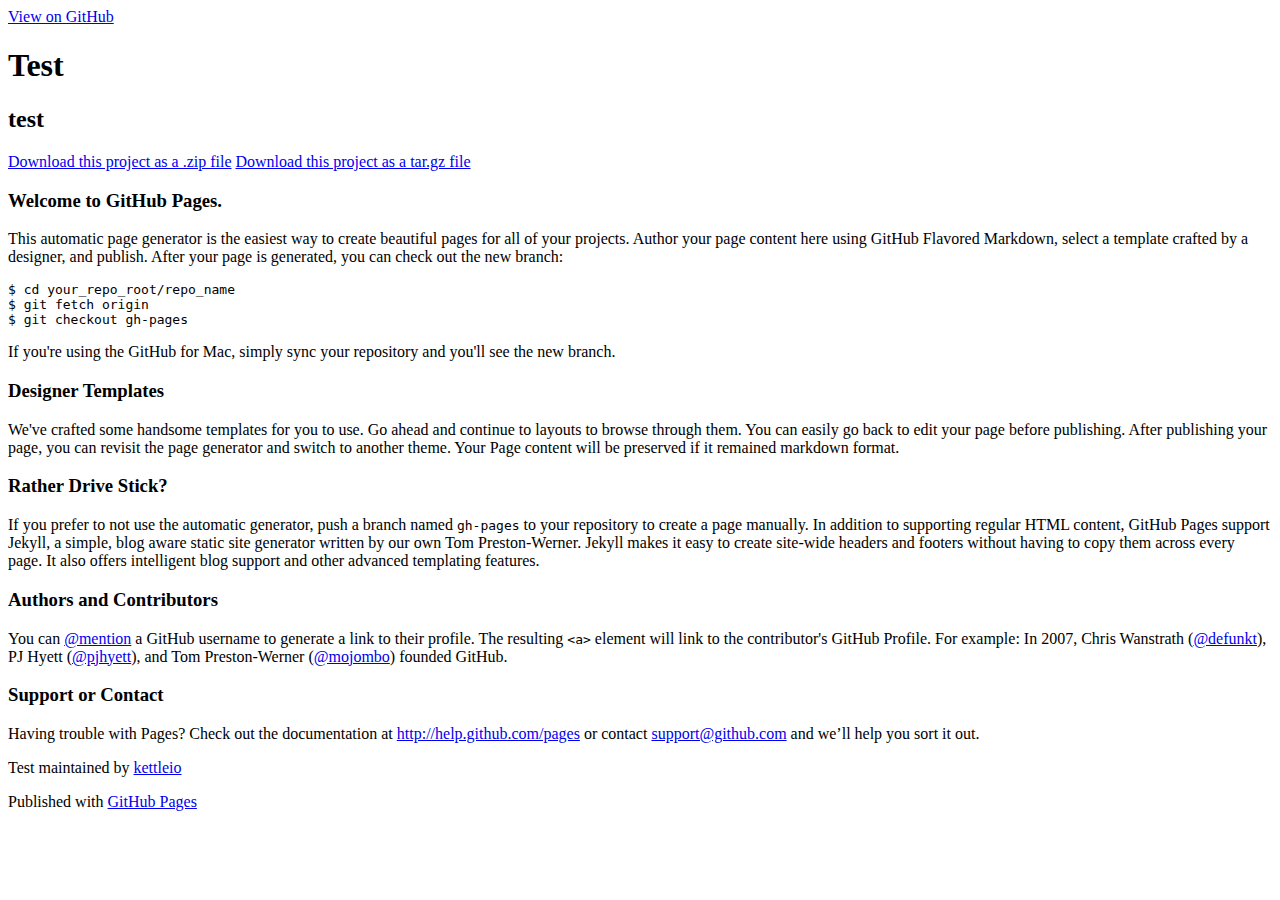
==== index.html @ 311ea385 "Initial Commit" ====
<!DOCTYPE html>
<html>

  <head>
    <meta charset='utf-8'>
    <meta http-equiv="X-UA-Compatible" content="chrome=1">
    <meta name="description" content="Test : test">

    <link rel="stylesheet" type="text/css" media="screen" href="stylesheets/stylesheet.css">

    <title>Test</title>
  </head>

  <body>

    <!-- HEADER -->
    <div id="header_wrap" class="outer">
        <header class="inner">
          <a id="forkme_banner" href="https://github.com/kettleio/test">View on GitHub</a>

          <h1 id="project_title">Test</h1>
          <h2 id="project_tagline">test</h2>

            <section id="downloads">
              <a class="zip_download_link" href="https://github.com/kettleio/test/zipball/master">Download this project as a .zip file</a>
              <a class="tar_download_link" href="https://github.com/kettleio/test/tarball/master">Download this project as a tar.gz file</a>
            </section>
        </header>
    </div>

    <!-- MAIN CONTENT -->
    <div id="main_content_wrap" class="outer">
      <section id="main_content" class="inner">
        <h3>
<a name="welcome-to-github-pages" class="anchor" href="#welcome-to-github-pages"><span class="octicon octicon-link"></span></a>Welcome to GitHub Pages.</h3>

<p>This automatic page generator is the easiest way to create beautiful pages for all of your projects. Author your page content here using GitHub Flavored Markdown, select a template crafted by a designer, and publish. After your page is generated, you can check out the new branch:</p>

<pre><code>$ cd your_repo_root/repo_name
$ git fetch origin
$ git checkout gh-pages
</code></pre>

<p>If you're using the GitHub for Mac, simply sync your repository and you'll see the new branch.</p>

<h3>
<a name="designer-templates" class="anchor" href="#designer-templates"><span class="octicon octicon-link"></span></a>Designer Templates</h3>

<p>We've crafted some handsome templates for you to use. Go ahead and continue to layouts to browse through them. You can easily go back to edit your page before publishing. After publishing your page, you can revisit the page generator and switch to another theme. Your Page content will be preserved if it remained markdown format.</p>

<h3>
<a name="rather-drive-stick" class="anchor" href="#rather-drive-stick"><span class="octicon octicon-link"></span></a>Rather Drive Stick?</h3>

<p>If you prefer to not use the automatic generator, push a branch named <code>gh-pages</code> to your repository to create a page manually. In addition to supporting regular HTML content, GitHub Pages support Jekyll, a simple, blog aware static site generator written by our own Tom Preston-Werner. Jekyll makes it easy to create site-wide headers and footers without having to copy them across every page. It also offers intelligent blog support and other advanced templating features.</p>

<h3>
<a name="authors-and-contributors" class="anchor" href="#authors-and-contributors"><span class="octicon octicon-link"></span></a>Authors and Contributors</h3>

<p>You can <a href="https://github.com/blog/821" class="user-mention">@mention</a> a GitHub username to generate a link to their profile. The resulting <code>&lt;a&gt;</code> element will link to the contributor's GitHub Profile. For example: In 2007, Chris Wanstrath (<a href="https://github.com/defunkt" class="user-mention">@defunkt</a>), PJ Hyett (<a href="https://github.com/pjhyett" class="user-mention">@pjhyett</a>), and Tom Preston-Werner (<a href="https://github.com/mojombo" class="user-mention">@mojombo</a>) founded GitHub.</p>

<h3>
<a name="support-or-contact" class="anchor" href="#support-or-contact"><span class="octicon octicon-link"></span></a>Support or Contact</h3>

<p>Having trouble with Pages? Check out the documentation at <a href="http://help.github.com/pages">http://help.github.com/pages</a> or contact <a href="mailto:support@github.com">support@github.com</a> and we’ll help you sort it out.</p>
      </section>
    </div>

    <!-- FOOTER  -->
    <div id="footer_wrap" class="outer">
      <footer class="inner">
        <p class="copyright">Test maintained by <a href="https://github.com/kettleio">kettleio</a></p>
        <p>Published with <a href="http://pages.github.com">GitHub Pages</a></p>
      </footer>
    </div>

    

  </body>
</html>
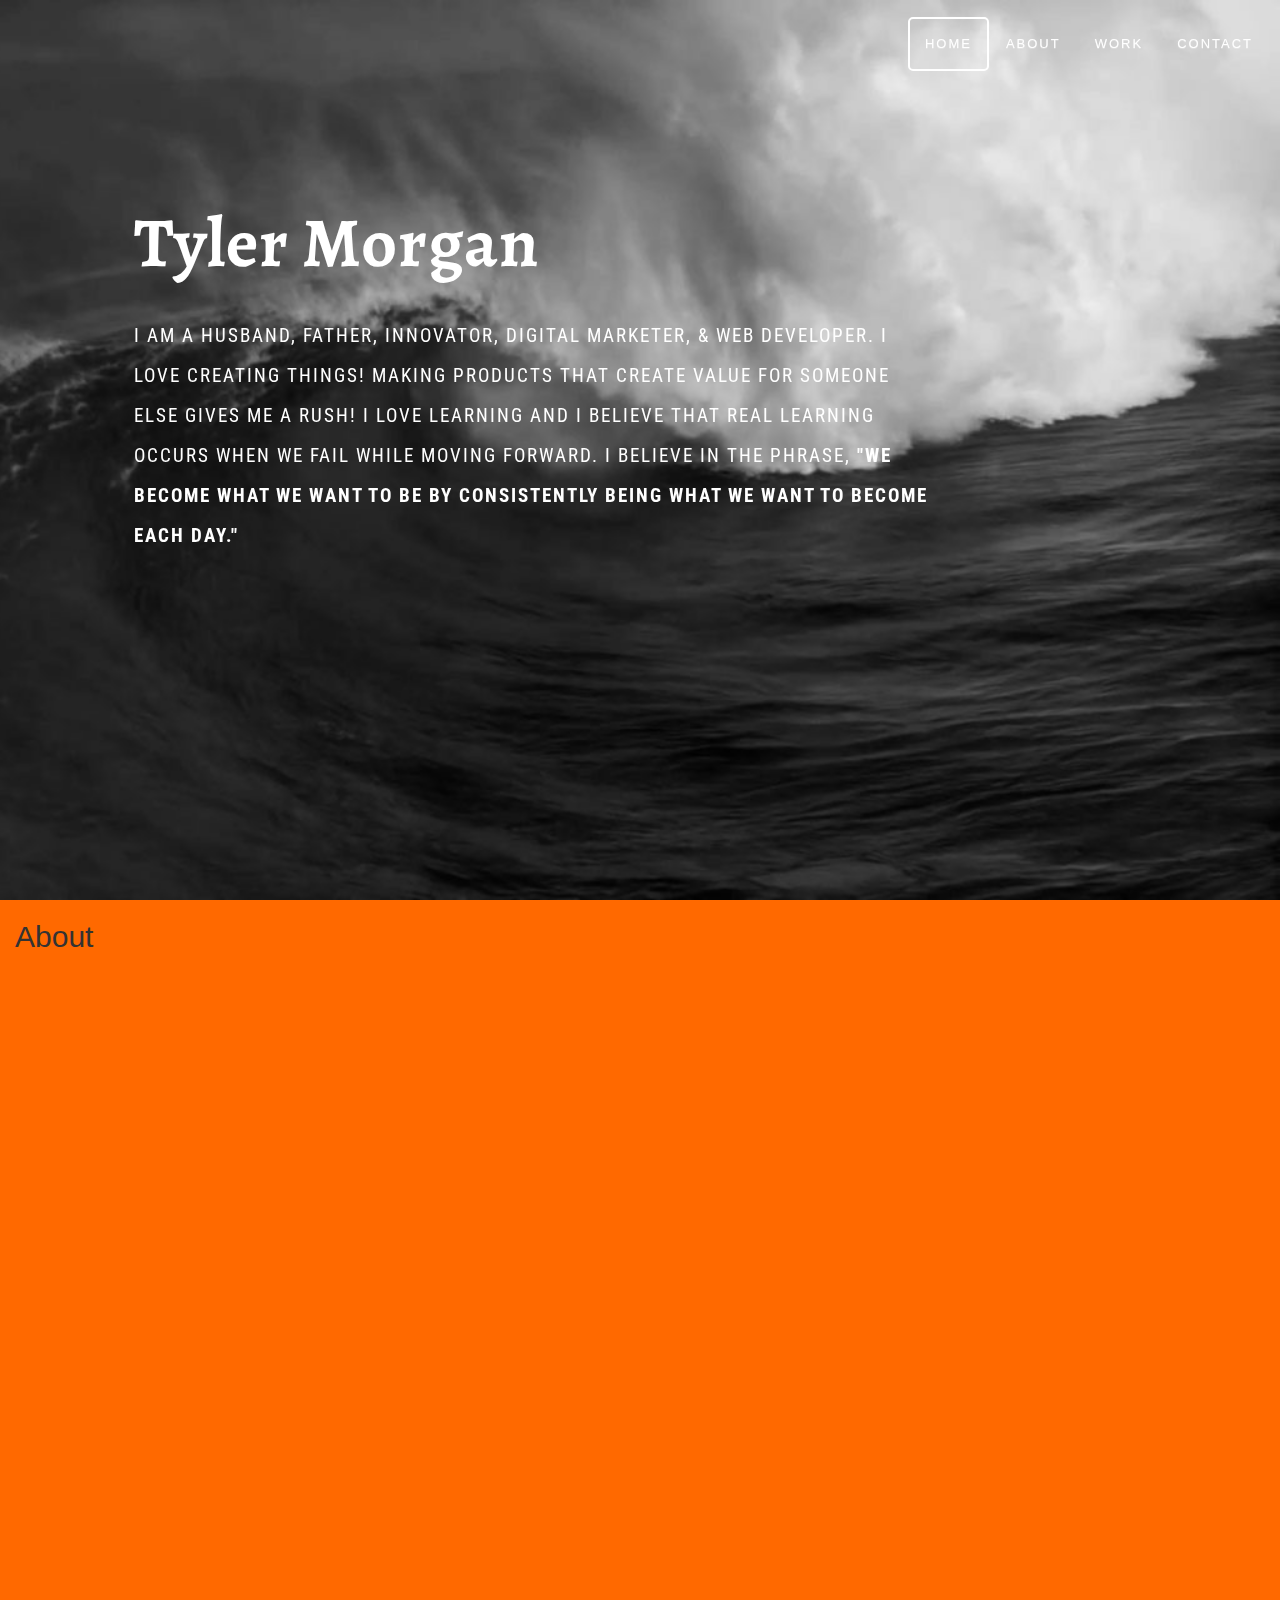
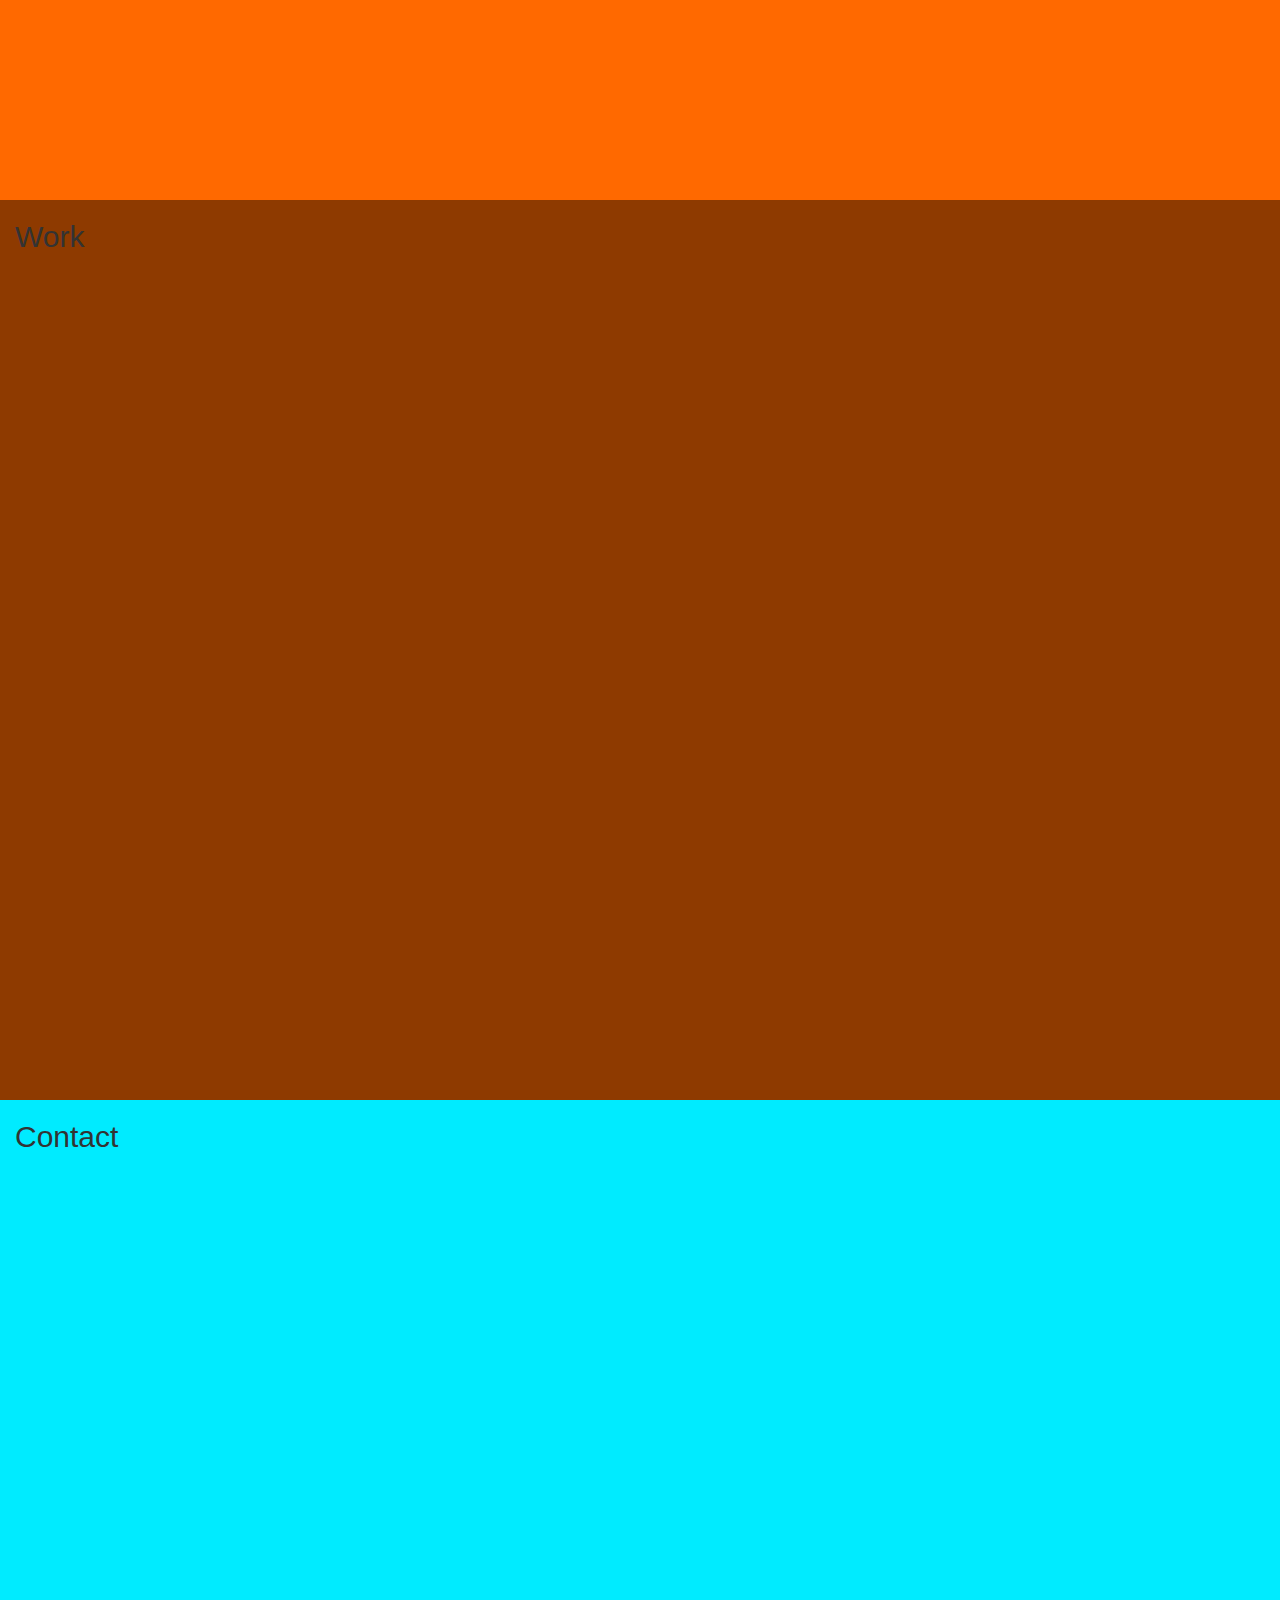
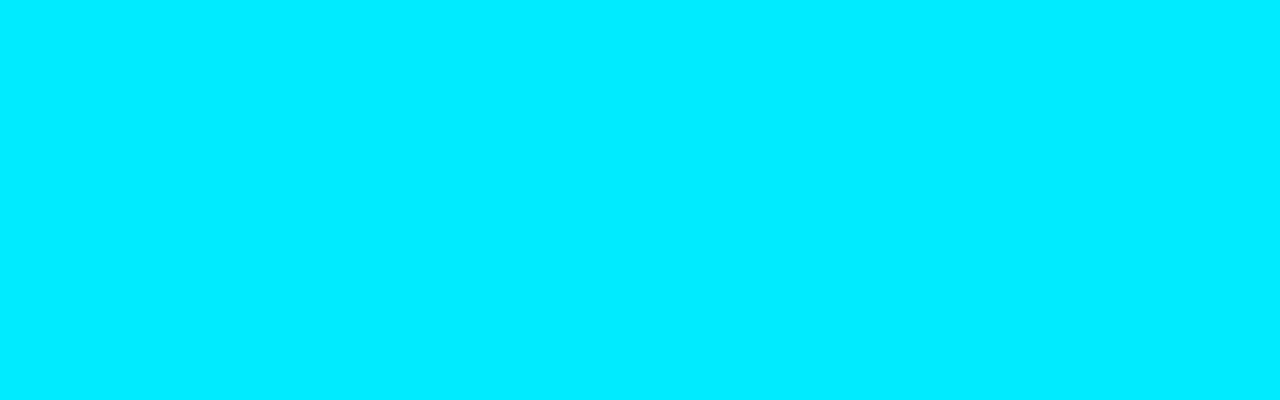
==== commit 104f3bee: "first commit after adding my tyler-morgan local files to mygithubpage" ====
--- a/index.html
+++ b/index.html
@@ -1,79 +1,97 @@
 <!DOCTYPE html>
-<html>
+<html lang="en">
+<head>
+		<meta charset="utf-8">
+		<meta http-equiv="X-UA-Compatible" content="IE=edge">
+		<meta name="viewport" content="width=device-width, initial-scale=1">
+		<title>Tyler Morgan | Digital Marketer and Web Developer</title>
 
-  <head>
-    <meta charset='utf-8'>
-    <meta http-equiv="X-UA-Compatible" content="chrome=1">
-    <meta name="description" content="Test : test">
+		<!-- Latest compiled and minified CSS -->
+        
+		<link rel="stylesheet" href="http://maxcdn.bootstrapcdn.com/font-awesome/4.1.0/css/font-awesome.min.css">
+        <link rel="stylesheet" href="css/index.css">
+        <link rel="stylesheet" href="lib/bootstrap/css/bootstrap.min.css">
+        <link rel="stylesheet" href="lib/bootstrap/css/bootstrap-theme.min.css">
+        <link rel="shortcut icon"  href="assets/logo_white.png">
+        <link href="http://fonts.googleapis.com/css?family=Roboto|Roboto+Condensed|Alegreya:700" rel="stylesheet" type="text/css" />
 
-    <link rel="stylesheet" type="text/css" media="screen" href="stylesheets/stylesheet.css">
 
-    <title>Test</title>
-  </head>
 
-  <body>
+</head>
+<body data-spy="scroll" data-target=".navbar-fixed-top">
+	<nav class="navbar-fixed-top " style="border-radius:0px;" role="navigation">
+	  <div class="container-fluid">
+	    <!-- Brand and toggle get grouped for better mobile display -->
+	    <div class="navbar-header">
+	      <button type="button" class="navbar-toggle collapsed" data-toggle="collapse" data-target="#bs-example-navbar-collapse-1">
+	        <span class="sr-only">Toggle navigation</span>
+	        <span class="appearCollapse icon-bar fa fa-bars"></span>
+	        <span class="icon-bar"></span>
+	        <span class="icon-bar"></span>
+	      </button>
+	    </div>
 
-    <!-- HEADER -->
-    <div id="header_wrap" class="outer">
-        <header class="inner">
-          <a id="forkme_banner" href="https://github.com/kettleio/test">View on GitHub</a>
+	    <!-- Collect the nav links, forms, and other content for toggling -->
+	    <div class="collapse navbar-collapse" id="bs-example-navbar-collapse-1">
+	      <ul class="nav navbar-nav navbar-right navbar-margin-right">
+	        <li><a  class="navLinkStyle" href="#homeHeader">Home</a></li>
+	        <li><a class="navLinkStyle" href="#aboutSection">About</a></li>
+	        <li><a class="navLinkStyle" href="#workSection">Work</a></li>
+	        <li><a class="navLinkStyle" href="#contactSection">Contact</a></li>
+	      </ul>
+	    </div><!-- /.navbar-collapse -->
+	  </div><!-- /.container-fluid -->
+	</nav>
 
-          <h1 id="project_title">Test</h1>
-          <h2 id="project_tagline">test</h2>
+<!-- Begin Site Content -->
+<!-- Home Begin-->
+	
 
-            <section id="downloads">
-              <a class="zip_download_link" href="https://github.com/kettleio/test/zipball/master">Download this project as a .zip file</a>
-              <a class="tar_download_link" href="https://github.com/kettleio/test/tarball/master">Download this project as a tar.gz file</a>
-            </section>
-        </header>
-    </div>
 
-    <!-- MAIN CONTENT -->
-    <div id="main_content_wrap" class="outer">
-      <section id="main_content" class="inner">
-        <h3>
-<a name="welcome-to-github-pages" class="anchor" href="#welcome-to-github-pages"><span class="octicon octicon-link"></span></a>Welcome to GitHub Pages.</h3>
 
-<p>This automatic page generator is the easiest way to create beautiful pages for all of your projects. Author your page content here using GitHub Flavored Markdown, select a template crafted by a designer, and publish. After your page is generated, you can check out the new branch:</p>
+	<div class="container-fluid" id="homeHeader">
+		
+		<video autoplay loop poster="ocean.jpg" id="bgvid">
+			<source src="ocean.webm" type="video/webm">
+			<source src="ocean.mp4" type="video/mp4">
+		</video>
+		<div class="col-md-8 col-md-offset-1">
+			<h1 class="tylerHeading">Tyler Morgan</h1>
+			<p class="tylerP">I am a husband, father, innovator, digital marketer, & web developer. I love creating things! Making products that create value for someone else gives me a rush! I love learning and I believe that real learning occurs when we fail while moving forward. I believe in the phrase, <span style="font-variant: small-caps; letter-spacing: 2px; font-weight: 700;">"we become what we want to be by consistently being what we want to become each day."</span> </p>
+		</div>
+	</div>
+<!-- Home End -->
+<!-- About Begin -->
+	<div class="container-fluid" id="aboutSection">
+		<h2>About</h2>
 
-<pre><code>$ cd your_repo_root/repo_name
-$ git fetch origin
-$ git checkout gh-pages
-</code></pre>
+	</div>
+<!-- About End -->
+<!-- Work Begin -->
+	<div class="container-fluid" id="workSection">
+		<h2>Work</h2>
 
-<p>If you're using the GitHub for Mac, simply sync your repository and you'll see the new branch.</p>
+	</div>
+<!-- Work End -->
+<!-- Contact Begin -->
+	<div class="container-fluid" id="contactSection">
+		<h2>Contact</h2>
 
-<h3>
-<a name="designer-templates" class="anchor" href="#designer-templates"><span class="octicon octicon-link"></span></a>Designer Templates</h3>
+	</div>
+<!-- Contact End -->
+	
 
-<p>We've crafted some handsome templates for you to use. Go ahead and continue to layouts to browse through them. You can easily go back to edit your page before publishing. After publishing your page, you can revisit the page generator and switch to another theme. Your Page content will be preserved if it remained markdown format.</p>
 
-<h3>
-<a name="rather-drive-stick" class="anchor" href="#rather-drive-stick"><span class="octicon octicon-link"></span></a>Rather Drive Stick?</h3>
+	
+	<!-- jQuery (necessary for Bootstrap's JavaScript plugins) -->
+	<script src="https://ajax.googleapis.com/ajax/libs/jquery/1.11.0/jquery.min.js"></script>
+	
+	<!-- Javascript  -->
+	<script src="lib/bootstrap/js/bootstrap.min.js"></script>
+	<script type="text/javascript" src="js/index.js"></script>
+	<script type="text/javascript" src="js/scroll.js"></script>
+	<script type="text/javascript" src="js/highlight-nav.js"></script>
 
-<p>If you prefer to not use the automatic generator, push a branch named <code>gh-pages</code> to your repository to create a page manually. In addition to supporting regular HTML content, GitHub Pages support Jekyll, a simple, blog aware static site generator written by our own Tom Preston-Werner. Jekyll makes it easy to create site-wide headers and footers without having to copy them across every page. It also offers intelligent blog support and other advanced templating features.</p>
 
-<h3>
-<a name="authors-and-contributors" class="anchor" href="#authors-and-contributors"><span class="octicon octicon-link"></span></a>Authors and Contributors</h3>
-
-<p>You can <a href="https://github.com/blog/821" class="user-mention">@mention</a> a GitHub username to generate a link to their profile. The resulting <code>&lt;a&gt;</code> element will link to the contributor's GitHub Profile. For example: In 2007, Chris Wanstrath (<a href="https://github.com/defunkt" class="user-mention">@defunkt</a>), PJ Hyett (<a href="https://github.com/pjhyett" class="user-mention">@pjhyett</a>), and Tom Preston-Werner (<a href="https://github.com/mojombo" class="user-mention">@mojombo</a>) founded GitHub.</p>
-
-<h3>
-<a name="support-or-contact" class="anchor" href="#support-or-contact"><span class="octicon octicon-link"></span></a>Support or Contact</h3>
-
-<p>Having trouble with Pages? Check out the documentation at <a href="http://help.github.com/pages">http://help.github.com/pages</a> or contact <a href="mailto:support@github.com">support@github.com</a> and we’ll help you sort it out.</p>
-      </section>
-    </div>
-
-    <!-- FOOTER  -->
-    <div id="footer_wrap" class="outer">
-      <footer class="inner">
-        <p class="copyright">Test maintained by <a href="https://github.com/kettleio">kettleio</a></p>
-        <p>Published with <a href="http://pages.github.com">GitHub Pages</a></p>
-      </footer>
-    </div>
-
-    
-
-  </body>
-</html>
+</body>
+</html>--- a/css/index.css
+++ b/css/index.css
@@ -0,0 +1,127 @@
+@-webkit-viewport   { width: device-width; }
+@-moz-viewport      { width: device-width; }
+@-ms-viewport       { width: device-width; }
+@-o-viewport        { width: device-width; }
+@viewport           { width: device-width; }
+
+
+
+body {
+	font: 16px "Open Sans",Helvetica Neue,sans-serif;
+	position: relative;
+}
+
+
+.navLinkStyle {
+	font-size: 13px;
+	text-transform: uppercase;
+	text-decoration: none;
+	letter-spacing: 2px;
+	font-weight: 200;
+	font-style: normal;
+	color: #ffffff;
+	top: 17px;	
+	-webkit-border-radius: 5px;
+	-moz-border-radius: 5px;
+	border-radius: 5px;
+	border: 2px solid transparent; /*To compensate for the added border on hover*/
+}
+
+.navLinkStyle:hover {
+	background: none !important;
+	color: #ffffff;
+}
+
+.active .navLinkStyle{
+	background: none !important;
+	color: #ffffff;
+	border: 2px solid #ffffff;
+	top: 17px;	
+	-webkit-border-radius: 5px;
+	-moz-border-radius: 5px;
+	border-radius: 5px;
+	margin-bottom: 8px !important;
+}
+
+.appearCollapse {
+	color: #FFFFFF;
+	font-size: 25px;
+}
+
+.navbar-margin-right {
+	padding-right: 10px;
+}
+
+#homeHeader {
+	padding-top: 200px;
+	padding-bottom: 200px;
+	height: 100vh;
+	min-height: 800px;
+}
+
+
+.tylerHeading {
+	 font-family: 'Alegreya', serif;
+    font-weight: 700;
+    line-height: 46px;
+    font-size: 70px;
+    color: white;
+    letter-spacing: 1px;
+}
+
+@media (max-width: 767px) {
+  .tylerHeading {
+    padding-top: 40px;
+  }
+}
+@media (max-width: 469px) {
+	.tylerHeading{
+		line-height: 70px;
+	}
+	#homeHeader {
+  	min-height: 1000px;
+  }}
+
+
+.tylerP {
+	font-family: 'Roboto Condensed', sans-serif;
+    font-weight: normal;
+    font-size: 19px;
+    line-height: 23px;
+    text-transform: uppercase;
+    letter-spacing: 2px;
+	padding-top: 40px;
+	line-height: 40px;
+	color: white;
+}
+
+#aboutSection {
+	background-color: #FF6900;
+	height: 100vh;
+}
+
+#workSection {
+	background-color: #8E3A00;
+	height: 100vh;
+}
+
+#contactSection {
+	background-color: #00EBFF;
+	height: 100vh;
+}
+
+video#bgvid {
+	position: fixed; right: 0; bottom: 0;
+	min-width: 100%; min-height: 100%;
+	width: auto; height: auto; z-index: -100;
+	background: url(ocean.jpg) no-repeat center center fixed;
+	background-size: cover;
+}
+
+video { display: block; }
+
+
+@media screen and (max-device-width: 800px) {
+html { background: url(ocean.jpg) #000 no-repeat center center fixed; }
+#bgvid { display: none; }
+}
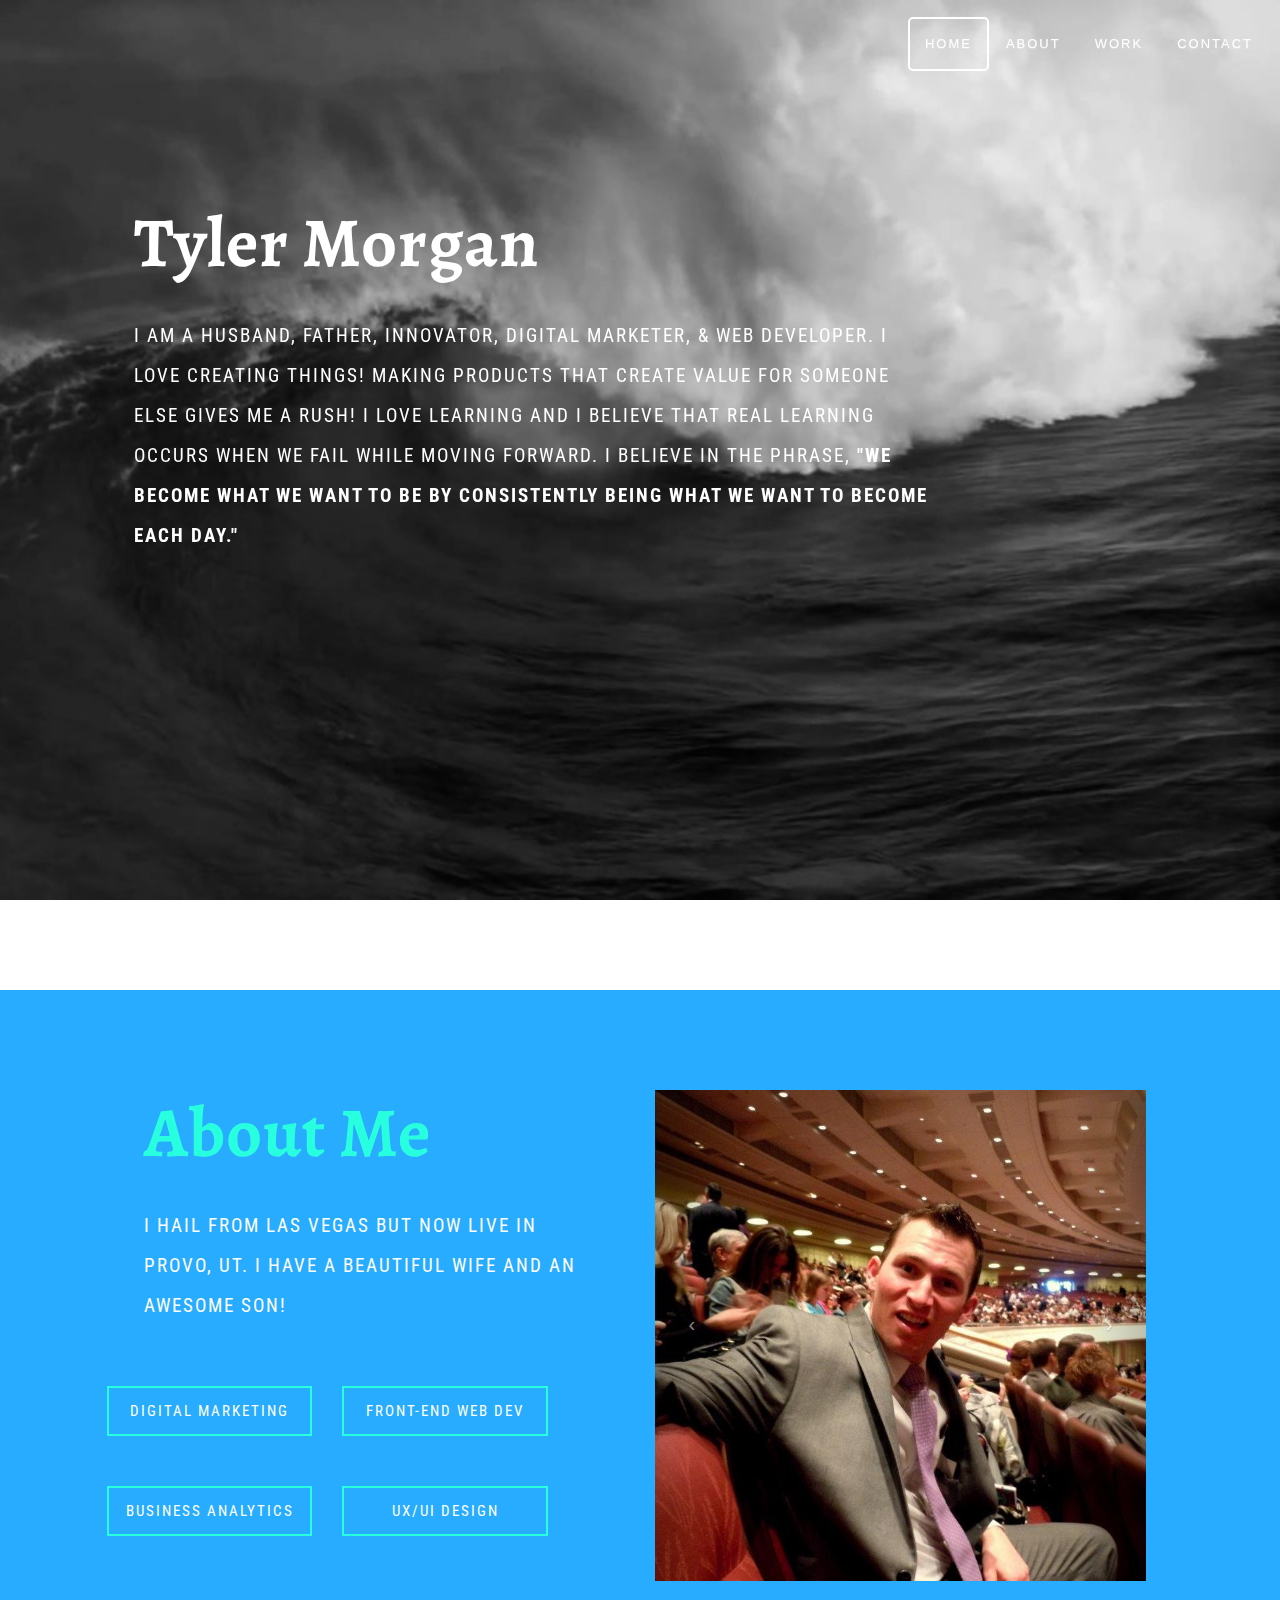
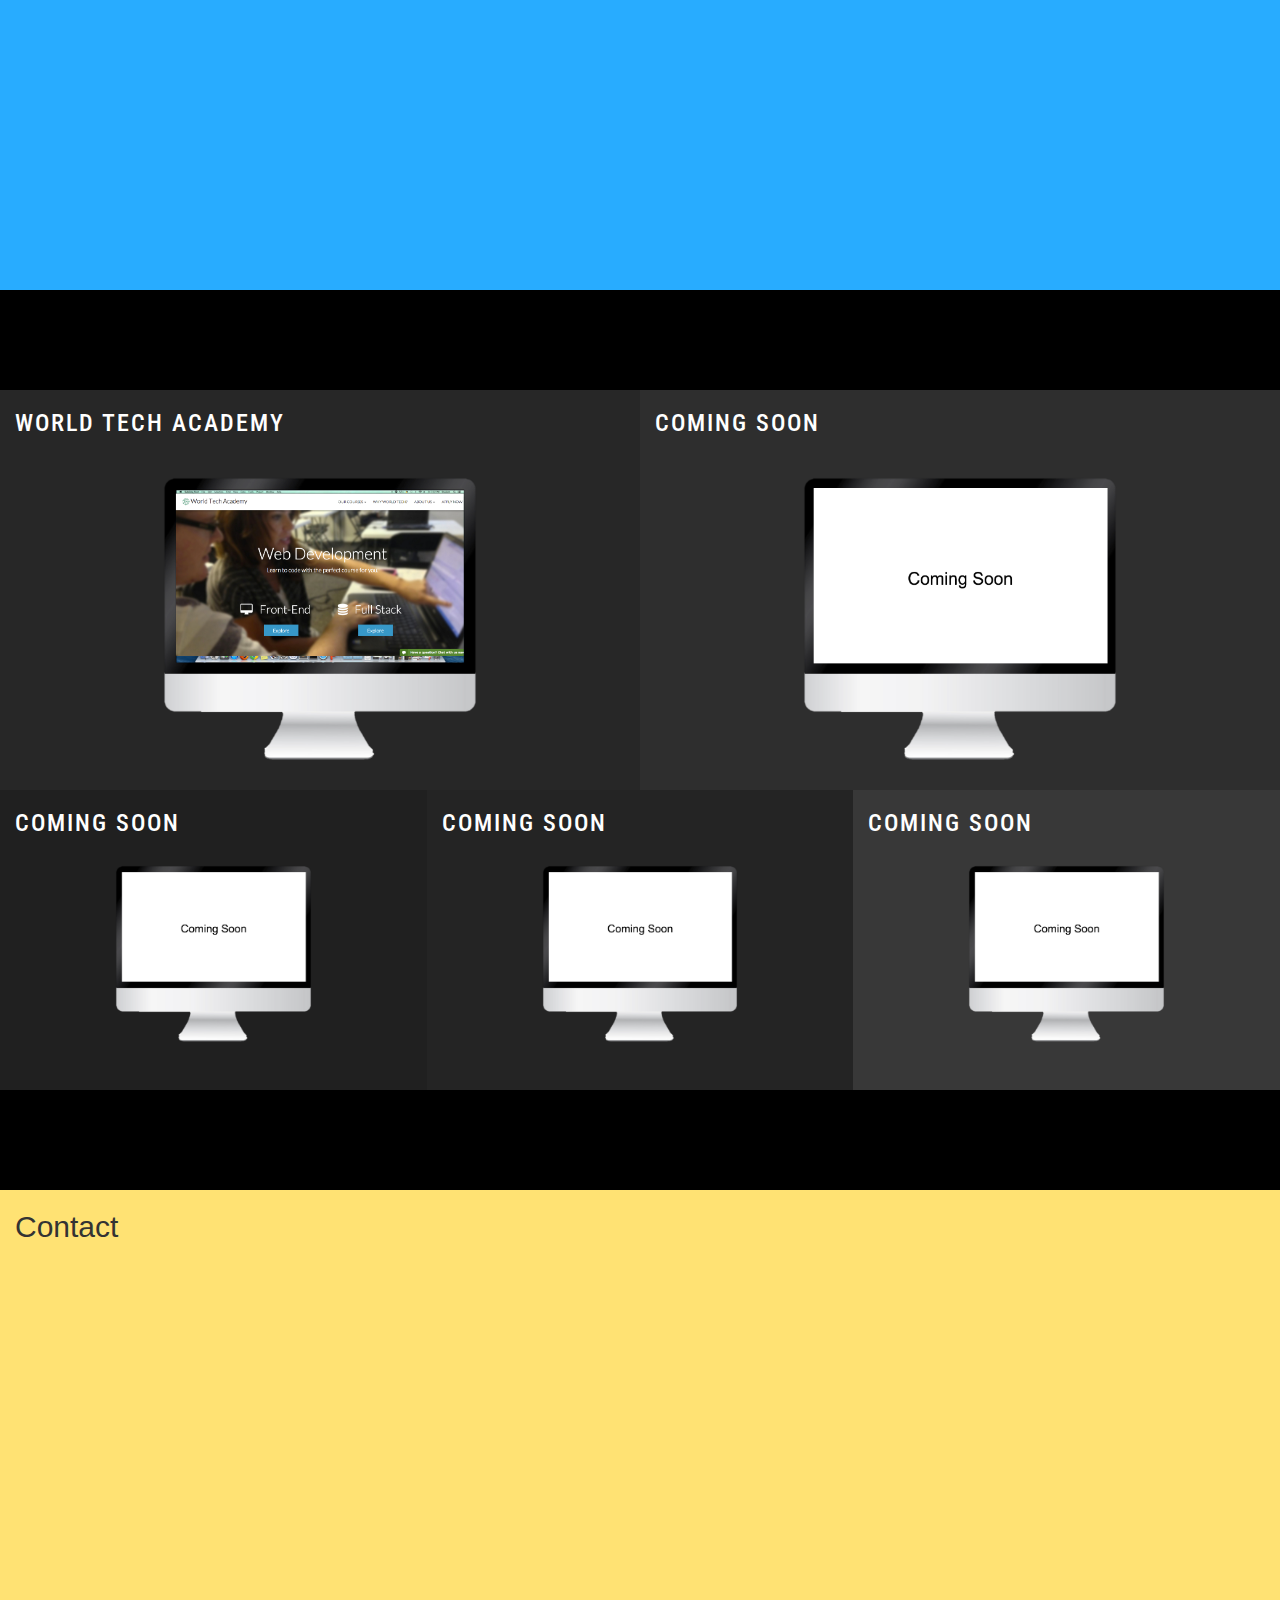
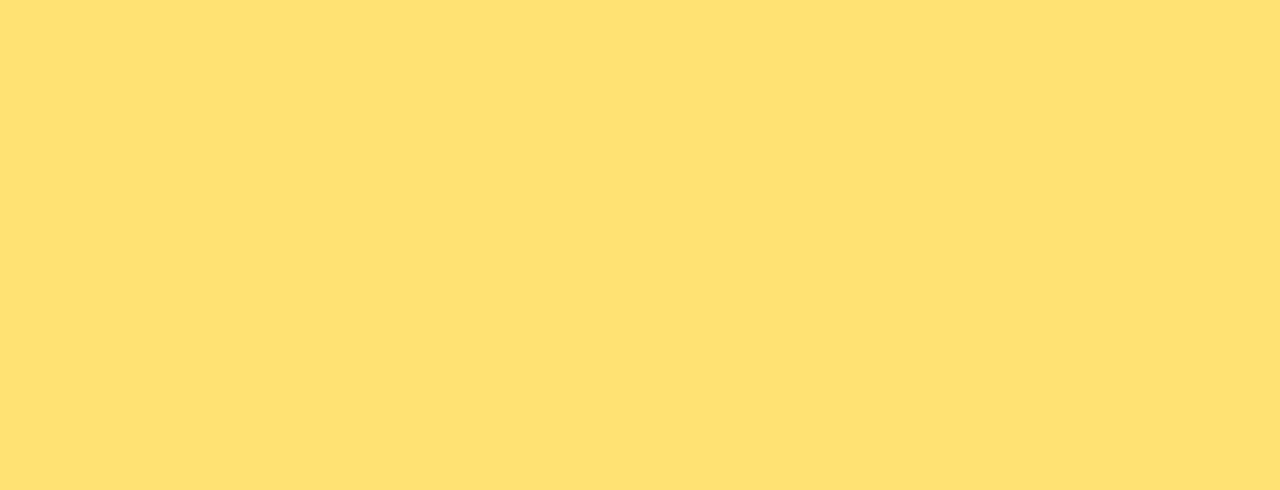
==== commit b38b6911: "make the work section" ====
--- a/index.html
+++ b/index.html
@@ -10,6 +10,7 @@
         
 		<link rel="stylesheet" href="http://maxcdn.bootstrapcdn.com/font-awesome/4.1.0/css/font-awesome.min.css">
         <link rel="stylesheet" href="css/index.css">
+         <link rel="stylesheet" href="css/transitions.css">
         <link rel="stylesheet" href="lib/bootstrap/css/bootstrap.min.css">
         <link rel="stylesheet" href="lib/bootstrap/css/bootstrap-theme.min.css">
         <link rel="shortcut icon"  href="assets/logo_white.png">
@@ -63,13 +64,96 @@
 <!-- Home End -->
 <!-- About Begin -->
 	<div class="container-fluid" id="aboutSection">
-		<h2>About</h2>
+			<div class="col-md-6">
+				<div class="aboutDiv col-md-10 col-md-offset-2">
+					<h2 class="aboutHeading">About Me</h2>
+					<p class="aboutP">I hail from Las Vegas but now live in Provo, UT. I have a beautiful wife and an awesome son!</p>	
+				</div>
+				<div class="col-md-12">
+					<div class="col-md-5 col-md-offset-1 text-center">
+						<div class="skillsPosition">
+							<span class="skills">Digital Marketing</span>
+						</div>
+						<div class="skillsPosition">
+							<span class="skills">Business Analytics</span>
+						</div>
+					</div>
+					<div class="col-md-5  text-center">
+						<div class="skillsPosition">
+							<span class="skills">Front-End Web Dev</span>
+						</div>
+						<div class="skillsPosition">
+							<span class="skills">UX/UI Design</span>
+						</div>
+						
+					</div>
+				</div>
+				
+			</div>
+			<div class="col-md-5">
+				<!--  Carousel - consult the Twitter Bootstrap docs at 
+      http://twitter.github.com/bootstrap/javascript.html#carousel -->
+				<div id="this-carousel-id" class="cBorder carousel slide"><!-- class of slide for animation -->
+				  <div class="carousel-inner">
+				    <div class="item active"><!-- class of active since it's the first item -->
+				      <img src="assets/tylerGC.jpg" alt="" />
+				      <span class="text-content"><span>Utah Transplant</span></span>
+				    </div>
+				    <div class="item">
+				      <img src="assets/myfamily.jpg" alt="" />	
+				      <span class="text-content"><span>Happily Married</span></span>		   
+				    </div>
+				    <div class="item">
+				      <img src="assets/captainM.jpg" alt="" />
+				      <span class="text-content"><span>Super Dad</span></span>
+				    </div>
+				  </div><!-- /.carousel-inner -->
+				  <!--  Next and Previous controls below
+				        href values must reference the id for this carousel -->
+				    <a class="positionC carousel-control left" href="#this-carousel-id" data-slide="prev">&lsaquo;</a>
+				    <a class="positionC carousel-control right" href="#this-carousel-id" data-slide="next">&rsaquo;</a>
+				</div><!-- /.carousel -->
 
+			</div>
 	</div>
 <!-- About End -->
 <!-- Work Begin -->
 	<div class="container-fluid" id="workSection">
-		<h2>Work</h2>
+		<div class="row">
+			<div class="sectionPos">
+				<div class="site-example1 site-font col-md-6">
+					<h3>World Tech Academy</h3>
+					<img class="col-md-8 col-md-offset-2 text-center siteImg" src="assets/portfolioWTA.png" alt="" />
+				      <span class="big-site-text-content text-center"><span>World Tech Academy<a target="_blank" href="http://worldtechacademy.com/"><div class="site-link-position col-md-4 col-md-offset-4">
+							<span class="site-link">View Site</span>
+						</div></a></span></span>
+				</div>
+				<div class="site-example2 site-font col-md-6">
+					<h3>Coming Soon</h3>
+					<img class="col-md-8 col-md-offset-2 text-center siteImg" src="assets/comingSoon.png" alt="" />
+				      <span class="big-site-text-content"><span>Sorry, Not yet</span></span>
+				</div>
+			</div>
+
+
+			<div>
+				<div class="site-example3 site-font col-md-4">
+					<h3>Coming Soon</h3>
+					<img class="col-md-8 col-md-offset-2 text-center siteImg" src="assets/comingSoon.png" alt="" />
+				      <span class="little-site-text-content"><span>Take a chill pill</span></span>
+				</div>
+				<div class="site-example4 site-font col-md-4">
+					<h3>Coming Soon</h3>
+					<img class="col-md-8 col-md-offset-2 text-center siteImg" src="assets/comingSoon.png" alt="" />
+				      <span class="little-site-text-content"><span>I still have to</span></span>
+				</div>
+				<div class="site-example5 site-font col-md-4">
+					<h3>Coming Soon</h3>
+					<img class="col-md-8 col-md-offset-2 text-center siteImg" src="assets/comingSoon.png" alt="" />
+				      <span class="little-site-text-content"><span>make some sites!</span></span>
+				</div>
+			</div>
+		</div>
 
 	</div>
 <!-- Work End -->
--- a/css/index.css
+++ b/css/index.css
@@ -55,7 +55,7 @@
 #homeHeader {
 	padding-top: 200px;
 	padding-bottom: 200px;
-	height: 100vh;
+	height: 110vh;
 	min-height: 800px;
 }
 
@@ -96,18 +96,9 @@
 }
 
 #aboutSection {
-	background-color: #FF6900;
+	background-color: #28ACFF;
 	height: 100vh;
-}
-
-#workSection {
-	background-color: #8E3A00;
-	height: 100vh;
-}
-
-#contactSection {
-	background-color: #00EBFF;
-	height: 100vh;
+	min-height: 800px;
 }
 
 video#bgvid {
@@ -125,3 +116,236 @@
 html { background: url(ocean.jpg) #000 no-repeat center center fixed; }
 #bgvid { display: none; }
 }
+
+.positionC {
+	padding-top: 220px;
+	
+}
+
+
+.cBorder {
+	margin-top: 100px;
+	border-radius: 5px;
+}
+
+span.text-content {
+  background: rgba(0,0,0,0.5);
+  color: white;
+  cursor: pointer;
+  display: table;
+  height: 100vh;
+  left: 0;
+  position: absolute;
+  top: -100px;
+  width: 100%;
+  opacity: 0;
+  font-size: 50px;
+  -webkit-transition: opacity 500ms;
+  -moz-transition: opacity 500ms;
+  -o-transition: opacity 500ms;
+  transition: opacity 500ms;
+}
+ 
+span.text-content span {
+  display: table-cell;
+  text-align: center;
+  vertical-align: middle;
+}
+
+.cBorder:hover span.text-content {
+  opacity: 1;
+}
+
+.aboutHeading {
+	 font-family: 'Alegreya', serif;
+    font-weight: 700;
+    line-height: 46px;
+    font-size: 70px;
+    color: #28FFDF;
+    letter-spacing: 1px;
+    
+}
+
+@media (max-width: 767px) {
+  .aboutHeading {
+    padding-top: 40px;
+  }
+}
+@media (max-width: 469px) {
+	.aboutHeading{
+		line-height: 70px;
+	}}
+
+
+.aboutP {
+	font-family: 'Roboto Condensed', sans-serif;
+    font-weight: normal;
+    font-size: 19px;
+    line-height: 23px;
+    text-transform: uppercase;
+    letter-spacing: 2px;
+	padding-top: 40px;
+	line-height: 40px;
+	color: #FFFFFF;
+}
+
+.aboutDiv {
+	padding-top: 100px;
+}
+.skills {
+	font-family: 'Roboto Condensed', sans-serif;
+    font-weight: normal;
+    font-size: 15px;
+    line-height: 23px;
+    text-transform: uppercase;
+    letter-spacing: 2px;
+	
+}
+
+.skillsPosition {
+	margin-top: 50px;
+	border: 2px solid #28FFDF;
+	color: white;
+	height: 50px;
+	padding-top:12px;
+
+}
+.skillsPosition:hover {
+	color: black;
+	background-color: white;
+	border-color: white;
+}
+
+
+#workSection {
+	background-color: #000000;
+	height: 100vh;
+	min-height: 800px;
+}
+.sectionPos {
+	margin-top: 100px;
+}
+
+.site-font {
+	font-family: 'Roboto Condensed', sans-serif;
+    font-weight: normal;
+    font-size: 15px;
+    line-height: 23px;
+    text-transform: uppercase;
+    letter-spacing: 2px;
+    color: white;
+
+}
+.site-example1 {
+	background-color: #272727;
+	height: 400px;
+	
+}
+.site-example2 {
+	background-color: #2E2E2E;
+	height: 400px;
+}
+.site-example3 {
+	background-color: #202020;
+	height: 300px;
+}
+.site-example4 {
+	background-color: #242424;
+	height: 300px;
+}
+.site-example5 {
+	background-color: #383838;
+	height: 300px;
+}
+
+
+#contactSection {
+	background-color: #FFE273;
+	height: 100vh;
+	min-height: 800px;
+}
+
+
+
+span.big-site-text-content {
+  background: #DDDDDD;
+  color: black;
+  cursor: pointer;
+  display: table;
+  height: 400px;
+  left: 0;
+  position: absolute;
+  top: 0;
+  width: 110%;
+  opacity: 0;
+  font-size: 50px;
+  -webkit-transition: opacity 500ms;
+  -moz-transition: opacity 500ms;
+  -o-transition: opacity 500ms;
+  transition: opacity 500ms;
+}
+ 
+span.big-site-text-content span {
+  display: table-cell;
+  text-align: center;
+  vertical-align: middle;
+}
+
+span.little-site-text-content {
+  background: #DDDDDD;
+  color: black;
+  cursor: pointer;
+  display: table;
+  height: 300px;
+  left: 0;
+  position: absolute;
+  top: 0;
+  width: 110%;
+  opacity: 0;
+  font-size: 50px;
+  -webkit-transition: opacity 500ms;
+  -moz-transition: opacity 500ms;
+  -o-transition: opacity 500ms;
+  transition: opacity 500ms;
+}
+
+span.little-site-text-content span {
+  display: table-cell;
+  text-align: center;
+  vertical-align: middle;
+}
+
+.site-example1:hover span.big-site-text-content {
+  opacity: 1;
+}
+.site-example2:hover span.big-site-text-content {
+  opacity: 1;
+}
+.site-example3:hover span.little-site-text-content {
+  opacity: 1;
+}
+.site-example4:hover span.little-site-text-content {
+  opacity: 1;
+}
+.site-example5:hover span.little-site-text-content {
+  opacity: 1;
+}
+.site-link {
+	font-family: 'Roboto Condensed', sans-serif;
+    font-weight: normal;
+    font-size: 15px;
+    line-height: 23px;
+    text-transform: uppercase;
+    letter-spacing: 2px;
+   padding-left: 55px;
+	
+}
+
+.site-link-position {
+	margin-top: 50px;
+	border: 2px solid #28FFDF;
+	color: black;
+	height: 50px;
+	padding-top:12px;
+}
+
--- a/css/transitions.css
+++ b/css/transitions.css
@@ -0,0 +1 @@
+
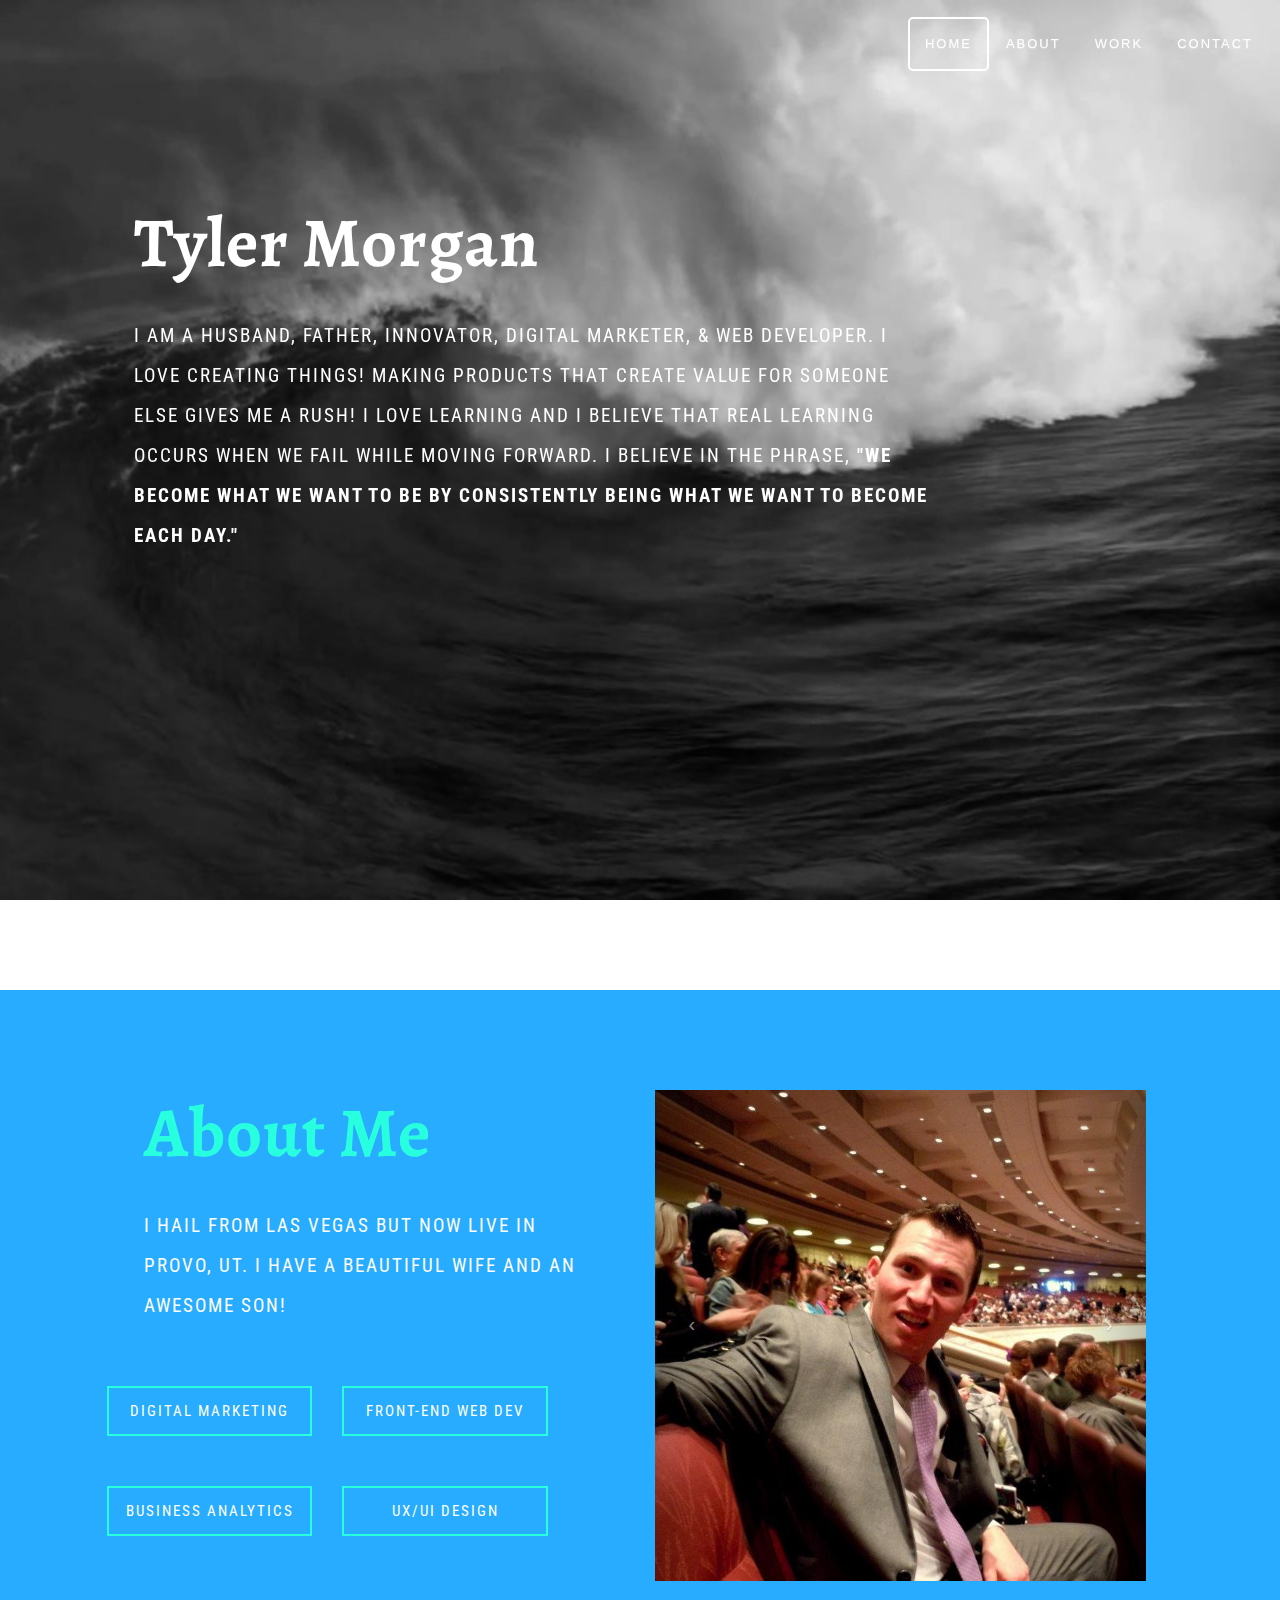
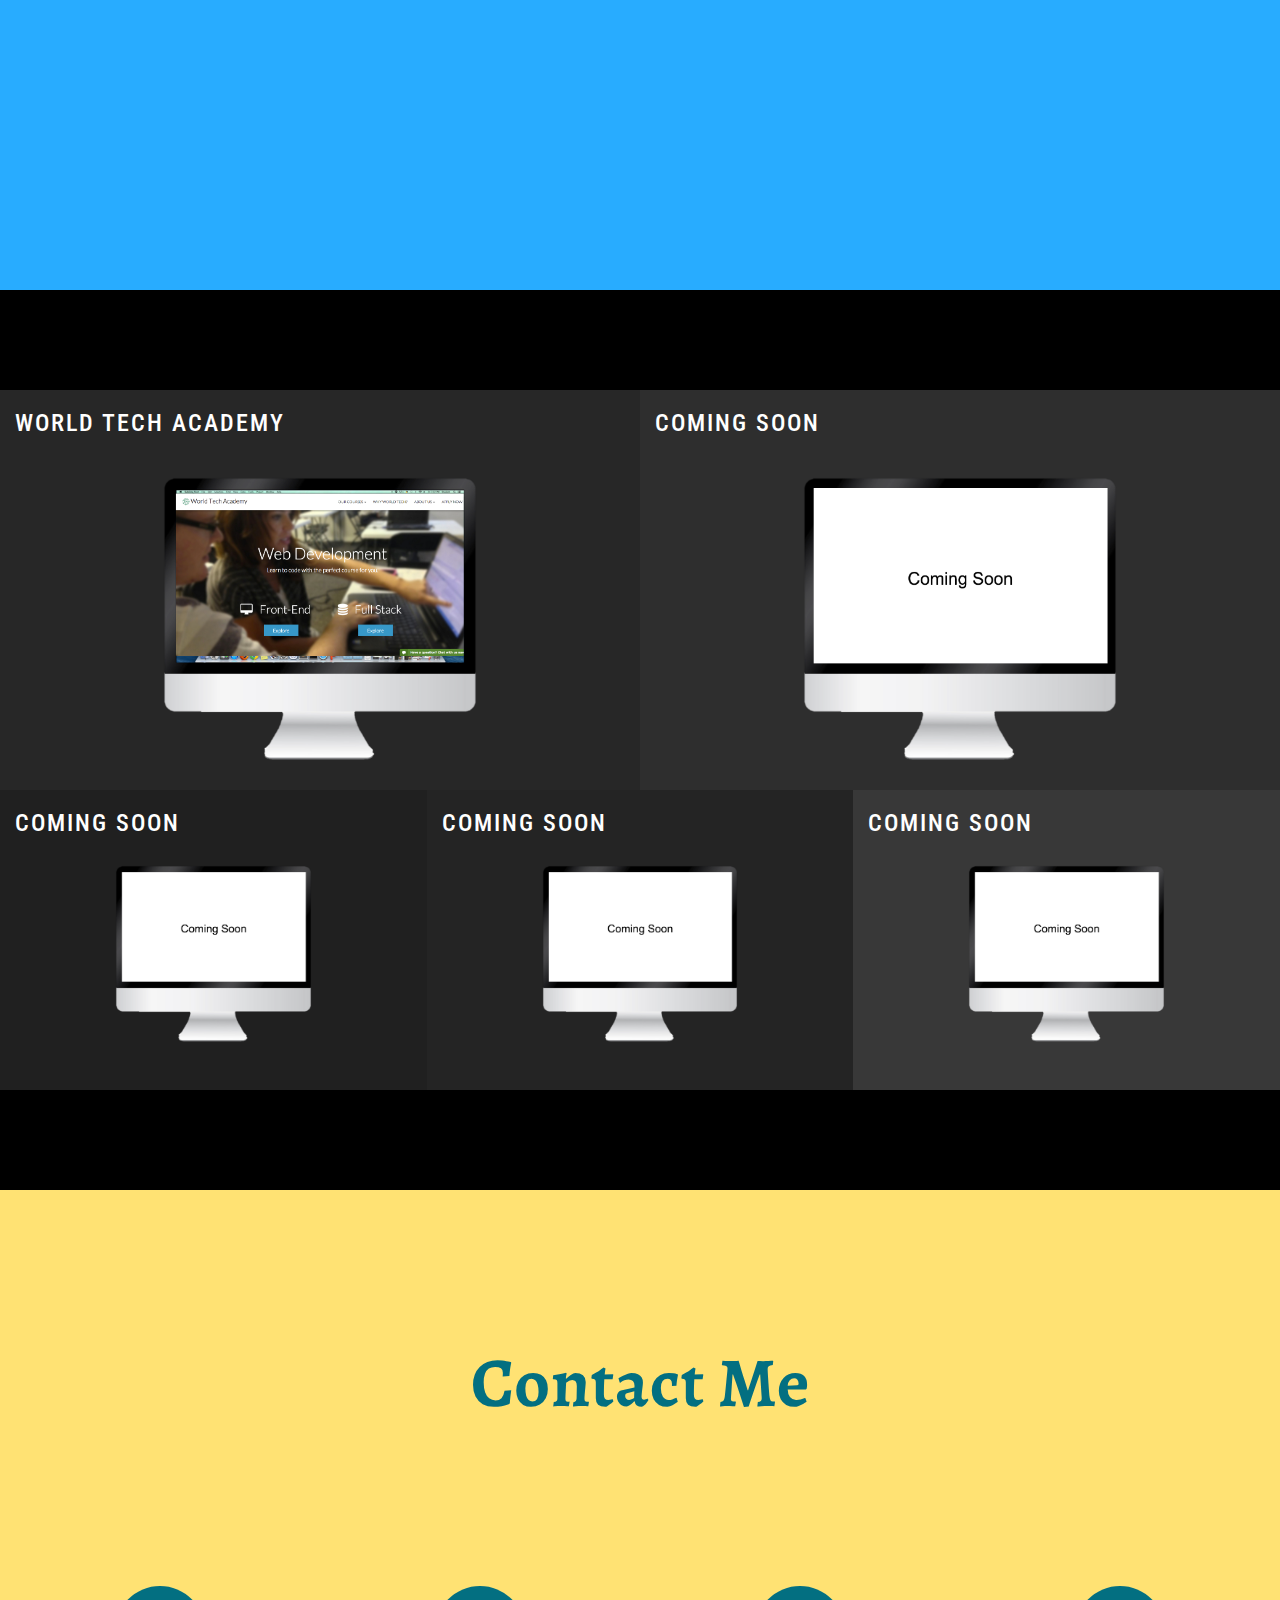
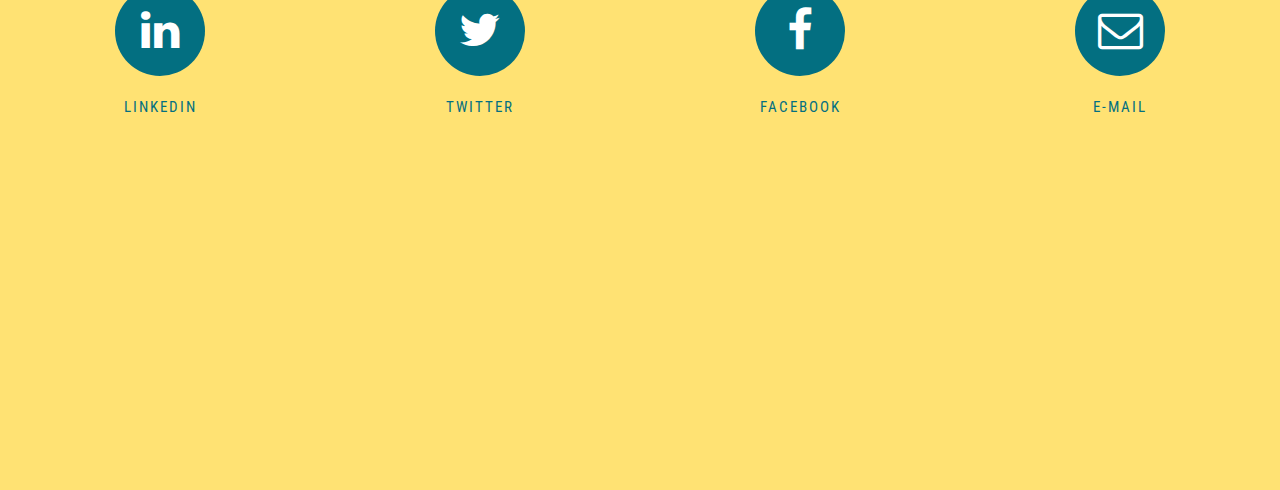
==== commit 2a0c2578: "make the contact page" ====
--- a/index.html
+++ b/index.html
@@ -159,8 +159,31 @@
 <!-- Work End -->
 <!-- Contact Begin -->
 	<div class="container-fluid" id="contactSection">
-		<h2>Contact</h2>
-
+		<div class="row">
+		<h2 class="text-center contactHeader">Contact Me</h2>
+			<div class="iconPos">
+				<div class="col-md-3 text-center">
+	        		<i class="hovicon effect-1 sub-a"><b class="fa fa-linkedin"></b>
+	        		</i>
+	        		<p class="below-icon-p">Linkedin</p>
+	   			</div>
+	   			<div class="col-md-3 text-center">
+	        		<i class="hovicon effect-1 sub-a"><b class="fa fa-twitter"></b>
+	        		</i>
+	        		<p class="below-icon-p">Twitter</p>
+	   			</div>
+	   			<div class="col-md-3 text-center">
+	        		<i class="hovicon effect-1 sub-a"><b class="fa fa-facebook"></b>
+	        		</i>
+	        		<p class="below-icon-p">Facebook</p>
+	   			</div>
+	   			<div class="col-md-3 text-center">
+	        		<i class="hovicon effect-1 sub-a"><b class="fa fa-envelope-o"></b>
+	        		</i>
+	        		<p class="below-icon-p">E-Mail</p>
+	   			</div>
+	   		</div>
+   		</div>
 	</div>
 <!-- Contact End -->
 	
--- a/css/index.css
+++ b/css/index.css
@@ -4,11 +4,14 @@
 @-o-viewport        { width: device-width; }
 @viewport           { width: device-width; }
 
-
+html {
+
+}
 
 body {
 	font: 16px "Open Sans",Helvetica Neue,sans-serif;
 	position: relative;
+
 }
 
 
@@ -113,7 +116,7 @@
 
 
 @media screen and (max-device-width: 800px) {
-html { background: url(ocean.jpg) #000 no-repeat center center fixed; }
+body { background: url(ocean.jpg) #000 no-repeat center center fixed; }
 #bgvid { display: none; }
 }
 
@@ -349,3 +352,25 @@
 	padding-top:12px;
 }
 
+.contactHeader {
+	font-family: 'Alegreya', serif;
+    font-weight: 700;
+    line-height: 46px;
+    font-size: 70px;
+    color: #036F81;
+    letter-spacing: 1px;
+    padding-top: 150px;
+}
+
+.iconPos {
+	padding-top: 150px;
+}
+.below-icon-p {
+	font-family: 'Roboto Condensed', sans-serif;
+    font-weight: normal;
+    font-size: 15px;
+    line-height: 23px;
+    text-transform: uppercase;
+    letter-spacing: 2px;
+    color: #036F81;
+}
--- a/css/transitions.css
+++ b/css/transitions.css
@@ -1 +1,53 @@
 
+.hovicon {
+    display: inline-block;
+    font-size: 45px;
+    line-height: 90px;
+    cursor: pointer;
+    margin: 20px;
+    width: 90px;
+    height: 90px;
+    border-radius: 50%;
+    text-align: center;
+    position: relative;
+    text-decoration: none;
+    z-index: 1;
+    color: #fff;
+}
+
+/* Effect 1 */
+ .hovicon.effect-1 {
+    background: rgba(3, 111, 129, 1);
+    -webkit-transition: background 0.2s, color 0.2s;
+    -moz-transition: background 0.2s, color 0.2s;
+    transition: background 0.2s, color 0.2s;
+}
+.hovicon.effect-1:after {
+    top: -7px;
+    left: -7px;
+    padding: 7px;
+    box-shadow: 0 0 0 4px #fff;
+    -webkit-transition: -webkit-transform 0.2s, opacity 0.2s;
+    -webkit-transform: scale(.8);
+    -moz-transition: -moz-transform 0.2s, opacity 0.2s;
+    -moz-transform: scale(.8);
+    -ms-transform: scale(.8);
+    transition: transform 0.2s, opacity 0.2s;
+    transform: scale(.8);
+    opacity: 0;
+}
+/* Effect 1a */
+ .hovicon.effect-1.sub-a:hover {
+    background: rgba(255, 255, 255, 1);
+    color: #036F81;
+}
+.hovicon.effect-1.sub-a:hover i {
+    color: #036F81;
+}
+.hovicon.effect-1.sub-a:hover:after {
+    -webkit-transform: scale(1);
+    -moz-transform: scale(1);
+    -ms-transform: scale(1);
+    transform: scale(1);
+    opacity: 1;
+}
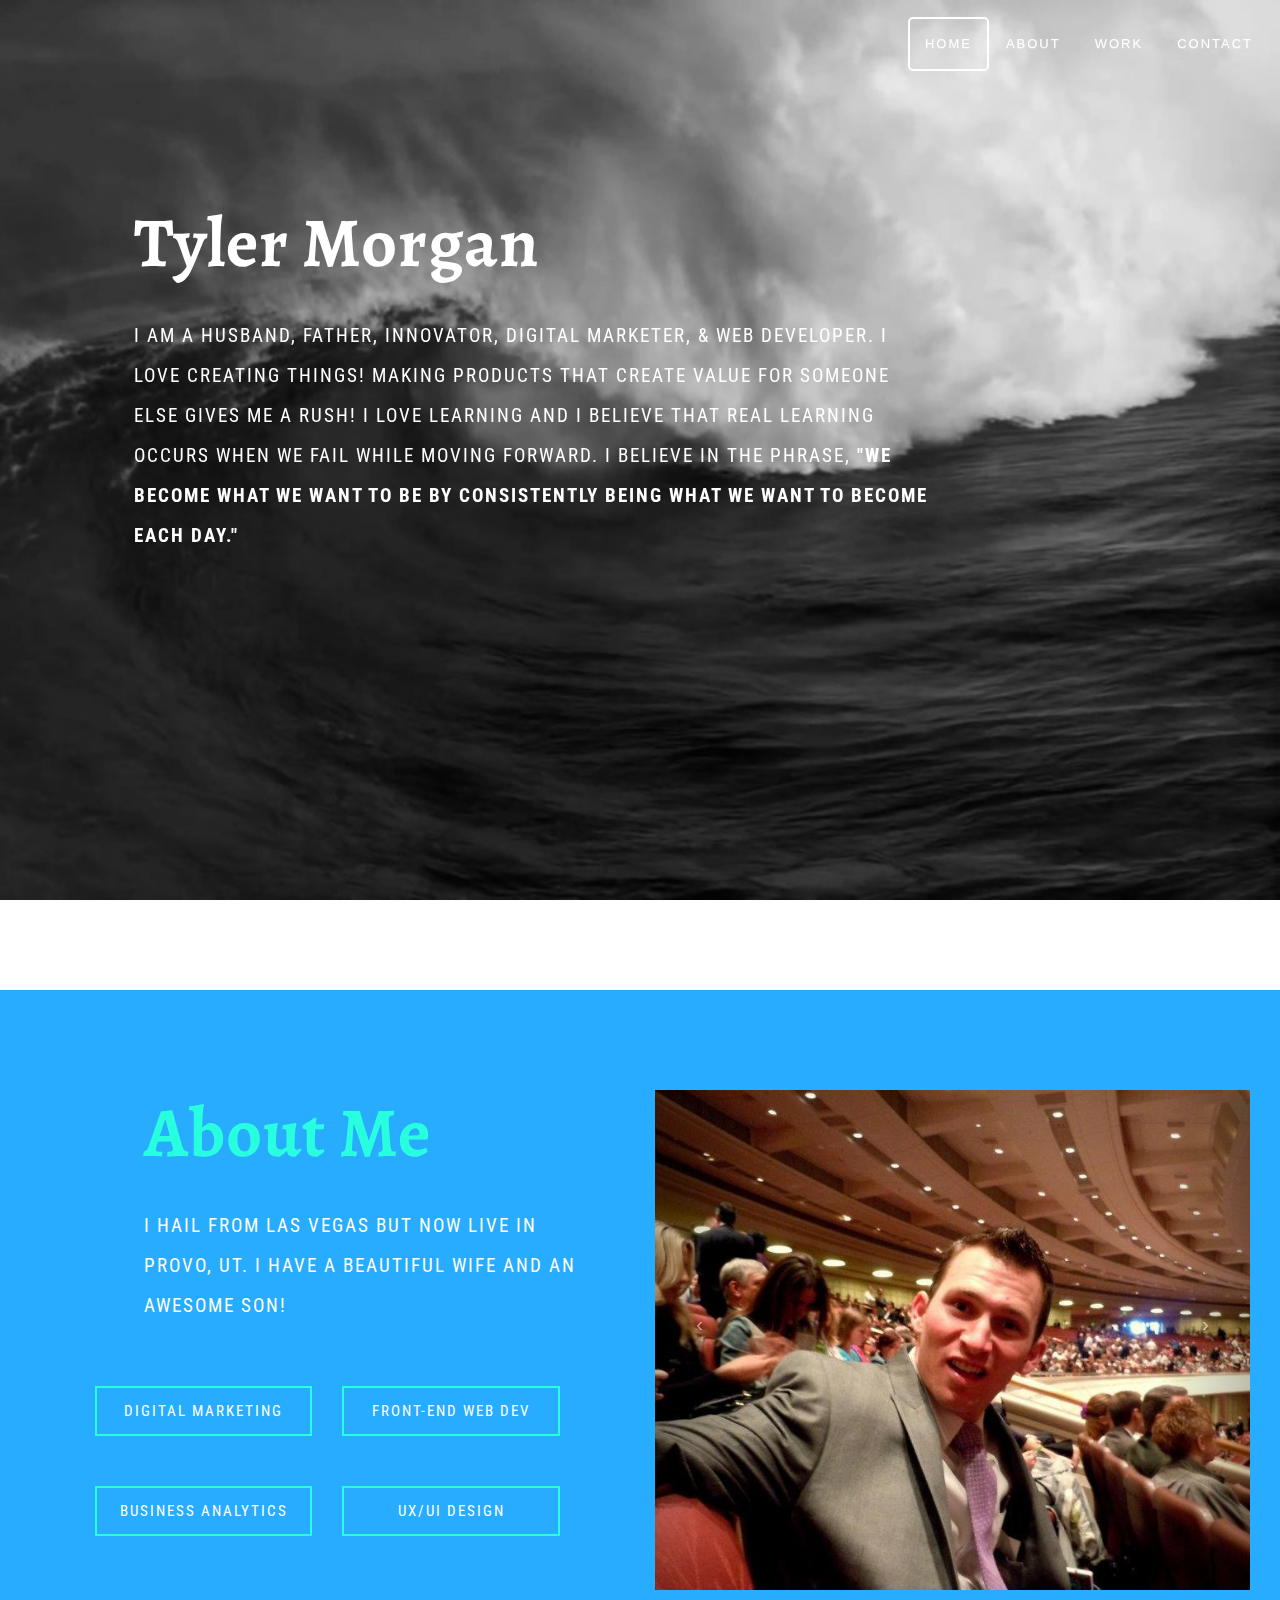
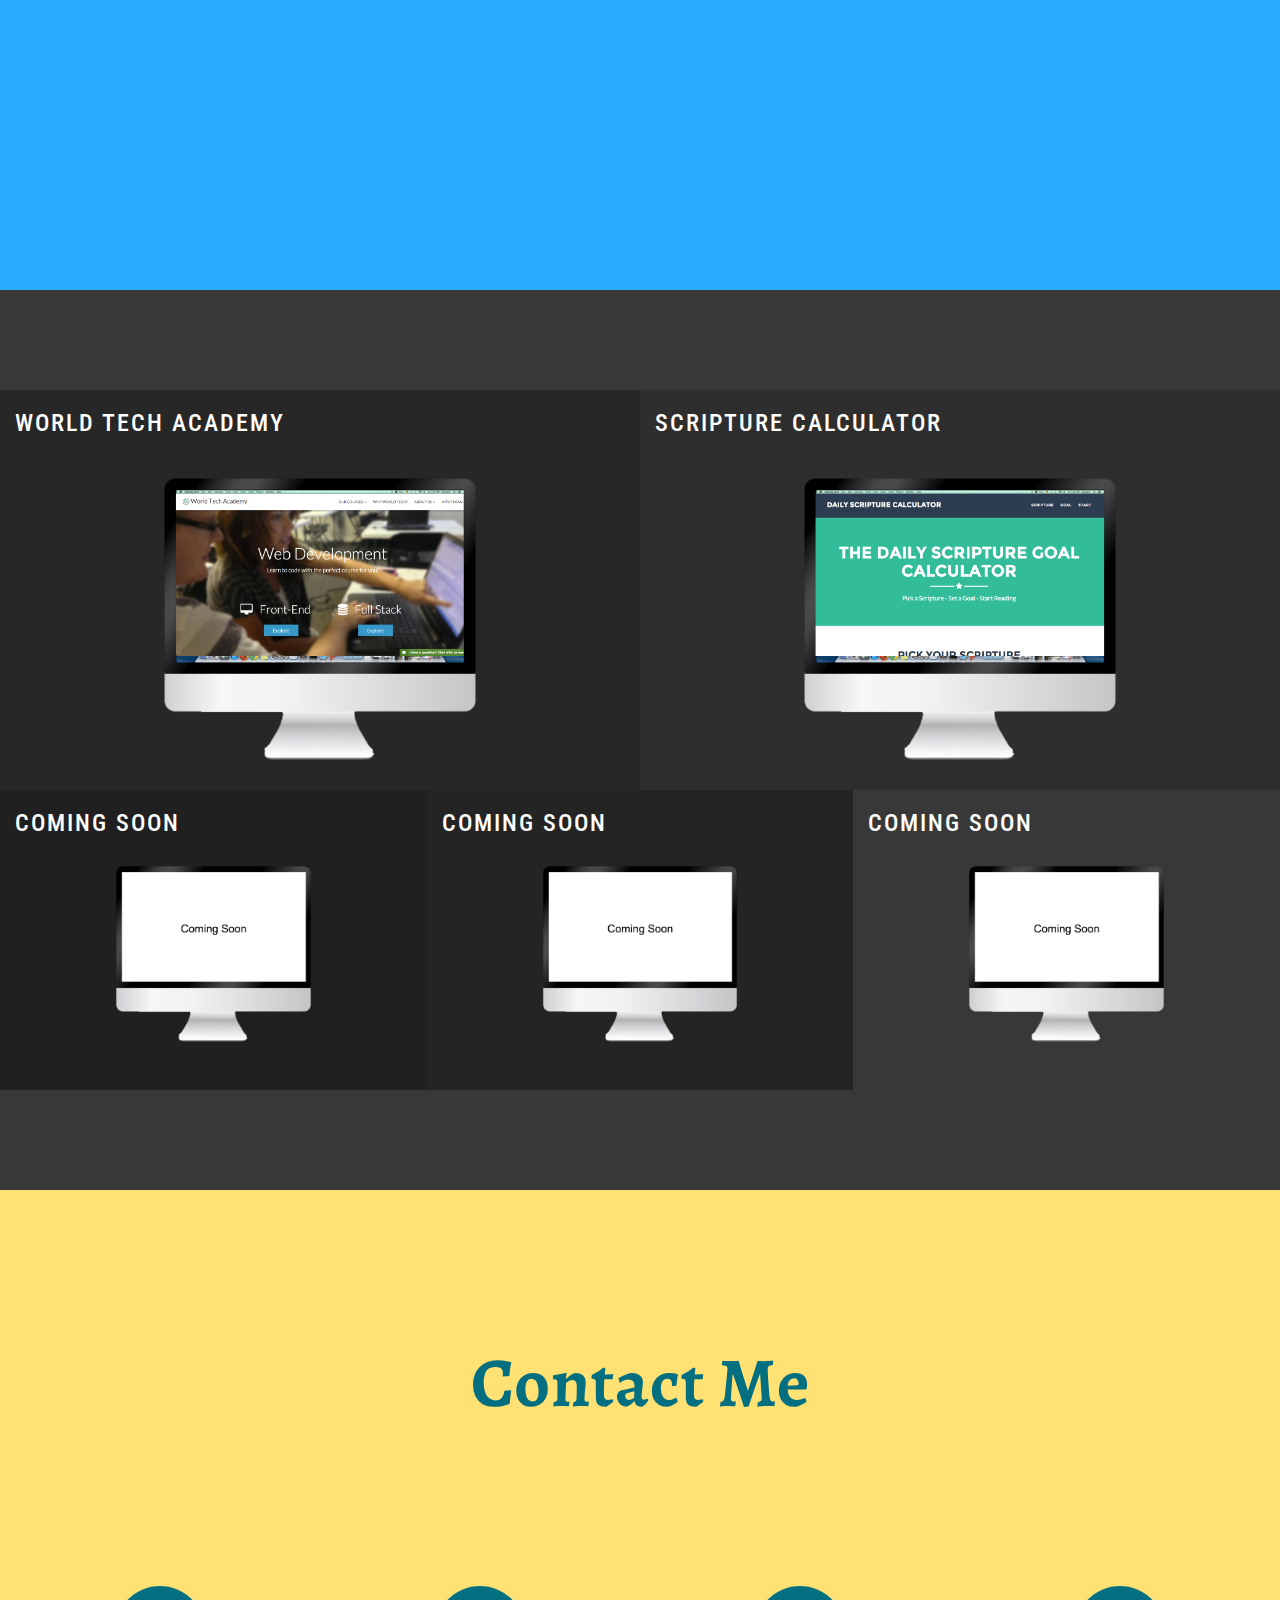
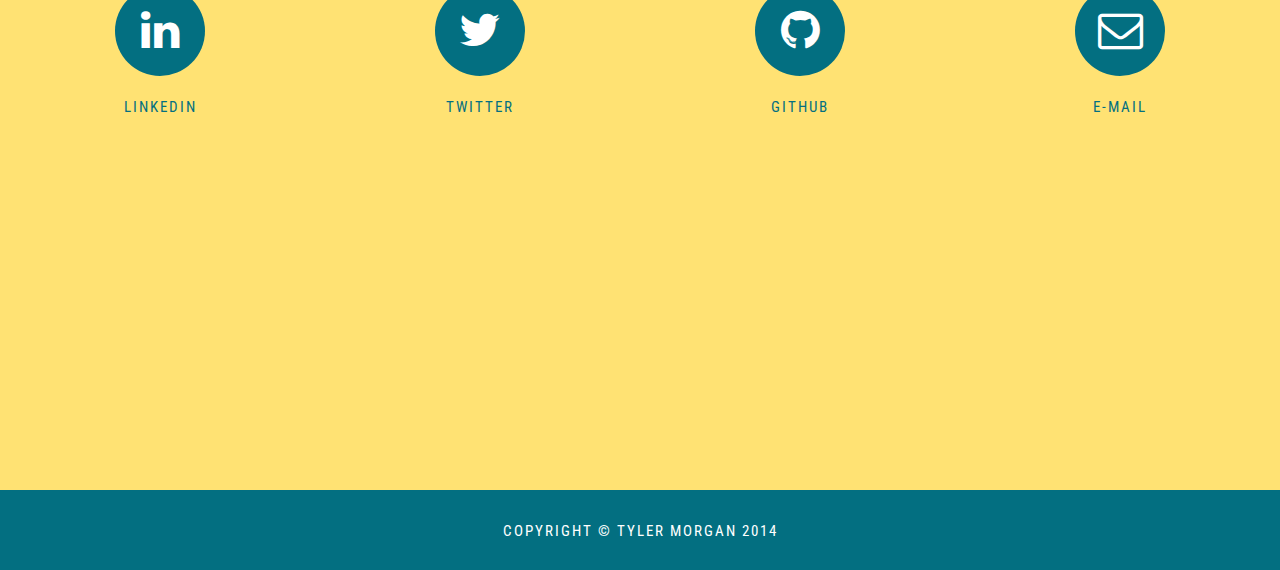
==== commit 919ae1a6: "make whole site responsive and add new portfolio" ====
--- a/index.html
+++ b/index.html
@@ -4,6 +4,9 @@
 		<meta charset="utf-8">
 		<meta http-equiv="X-UA-Compatible" content="IE=edge">
 		<meta name="viewport" content="width=device-width, initial-scale=1">
+
+    	<meta name="description" content="Tyler Morgan is from Las Vegas and currently lives in Provo, Utah. He is a student at BYU and has experience in digital marketing and web development.">
+   		<meta name="author" content="Tyler Morgan">
 		<title>Tyler Morgan | Digital Marketer and Web Developer</title>
 
 		<!-- Latest compiled and minified CSS -->
@@ -69,8 +72,8 @@
 					<h2 class="aboutHeading">About Me</h2>
 					<p class="aboutP">I hail from Las Vegas but now live in Provo, UT. I have a beautiful wife and an awesome son!</p>	
 				</div>
-				<div class="col-md-12">
-					<div class="col-md-5 col-md-offset-1 text-center">
+				<div class="col-md-16">
+					<div class="col-md-5 col-md-offset-1 col-sm-5 col-sm-offset-1  text-center">
 						<div class="skillsPosition">
 							<span class="skills">Digital Marketing</span>
 						</div>
@@ -78,7 +81,7 @@
 							<span class="skills">Business Analytics</span>
 						</div>
 					</div>
-					<div class="col-md-5  text-center">
+					<div class="col-md-5 col-sm-5 text-center">
 						<div class="skillsPosition">
 							<span class="skills">Front-End Web Dev</span>
 						</div>
@@ -90,11 +93,11 @@
 				</div>
 				
 			</div>
-			<div class="col-md-5">
+			<div class="col-md-6 col-md-offset-0 col-sm-8 col-sm-offset-2  img-responsive">
 				<!--  Carousel - consult the Twitter Bootstrap docs at 
       http://twitter.github.com/bootstrap/javascript.html#carousel -->
 				<div id="this-carousel-id" class="cBorder carousel slide"><!-- class of slide for animation -->
-				  <div class="carousel-inner">
+				  <div class="heightS carousel-inner">
 				    <div class="item active"><!-- class of active since it's the first item -->
 				      <img src="assets/tylerGC.jpg" alt="" />
 				      <span class="text-content"><span>Utah Transplant</span></span>
@@ -121,35 +124,37 @@
 	<div class="container-fluid" id="workSection">
 		<div class="row">
 			<div class="sectionPos">
-				<div class="site-example1 site-font col-md-6">
+				<div class="site-example1 site-font col-md-6 col-sm-6">
 					<h3>World Tech Academy</h3>
-					<img class="col-md-8 col-md-offset-2 text-center siteImg" src="assets/portfolioWTA.png" alt="" />
-				      <span class="big-site-text-content text-center"><span>World Tech Academy<a target="_blank" href="http://worldtechacademy.com/"><div class="site-link-position col-md-4 col-md-offset-4">
-							<span class="site-link">View Site</span>
+					<img class="col-md-8 col-md-offset-2 col-sm-8 col-sm-offset-2 col-xs-8 col-xs-offset-2 text-center siteImg" src="assets/portfolioWTA.png" alt="" />
+				      <span class="big-site-text-content text-center"><span>World Tech Academy<a target="_blank" href="http://worldtechacademy.com/"><div class="site-link-position col-md-4 col-md-offset-4 col-sm-4 col-sm-offset-4 col-xs-4 col-xs-offset-4">
+							<span class="col-md-8 col-md-offset-2 col-xs-10 col-xs-offset-1 site-link">View Site</span>
 						</div></a></span></span>
 				</div>
-				<div class="site-example2 site-font col-md-6">
+				<div class="site-example2 site-font col-md-6 col-sm-6">
+					<h3>Scripture Calculator</h3>
+					<img class="col-md-8 col-md-offset-2 col-sm-8 col-sm-offset-2 col-xs-8 col-xs-offset-2 text-center siteImg" src="assets/portfolioScripCalc.png" alt="" />
+				      <span class="big-site-text-content text-center"><span>Scripture Calculator<a target="_blank" href="http://scripturecalculator.com/"><div class="site-link-position col-md-4 col-md-offset-4 col-sm-4 col-sm-offset-4 col-xs-4 col-xs-offset-4">
+							<span class="col-md-8 col-md-offset-2 col-sm-10 col-sm-offset-1 col-xs-10 col-xs-offset-1 site-link">View Site</span>
+						</div></a></span></span>
+				</div>
+			</div>
+
+
+			<div>
+				<div class="site-example3 site-font col-md-4 col-sm-4">
 					<h3>Coming Soon</h3>
-					<img class="col-md-8 col-md-offset-2 text-center siteImg" src="assets/comingSoon.png" alt="" />
-				      <span class="big-site-text-content"><span>Sorry, Not yet</span></span>
-				</div>
-			</div>
-
-
-			<div>
-				<div class="site-example3 site-font col-md-4">
+					<img class="col-md-8 col-md-offset-2 col-sm-8 col-sm-offset-2 col-xs-8 col-xs-offset-2 text-center siteImg" src="assets/comingSoon.png" alt="" />
+				      <span class="little-site-text-content"><span>Take a chill pill</span></span>
+				</div>
+				<div class="site-example4 site-font col-md-4 col-sm-4">
 					<h3>Coming Soon</h3>
-					<img class="col-md-8 col-md-offset-2 text-center siteImg" src="assets/comingSoon.png" alt="" />
-				      <span class="little-site-text-content"><span>Take a chill pill</span></span>
-				</div>
-				<div class="site-example4 site-font col-md-4">
+					<img class="col-md-8 col-md-offset-2 col-sm-8 col-sm-offset-2 col-xs-8 col-xs-offset-2 text-center siteImg" src="assets/comingSoon.png" alt="" />
+				      <span class="little-site-text-content"><span>I still have to</span></span>
+				</div>
+				<div class="site-example5 site-font col-md-4 col-sm-4">
 					<h3>Coming Soon</h3>
-					<img class="col-md-8 col-md-offset-2 text-center siteImg" src="assets/comingSoon.png" alt="" />
-				      <span class="little-site-text-content"><span>I still have to</span></span>
-				</div>
-				<div class="site-example5 site-font col-md-4">
-					<h3>Coming Soon</h3>
-					<img class="col-md-8 col-md-offset-2 text-center siteImg" src="assets/comingSoon.png" alt="" />
+					<img class="col-md-8 col-md-offset-2 col-sm-8 col-sm-offset-2 col-xs-8 col-xs-offset-2 text-center siteImg" src="assets/comingSoon.png" alt="" />
 				      <span class="little-site-text-content"><span>make some sites!</span></span>
 				</div>
 			</div>
@@ -162,31 +167,43 @@
 		<div class="row">
 		<h2 class="text-center contactHeader">Contact Me</h2>
 			<div class="iconPos">
-				<div class="col-md-3 text-center">
+				<a href="https://www.linkedin.com/in/tylermorgan45" target="_blank" class="col-md-3 col-sm-3 col-xs-6 text-center">
 	        		<i class="hovicon effect-1 sub-a"><b class="fa fa-linkedin"></b>
 	        		</i>
 	        		<p class="below-icon-p">Linkedin</p>
-	   			</div>
-	   			<div class="col-md-3 text-center">
+	   			</a>
+	   			<a href="https://twitter.com/tymorgan11" target="_blank" class="col-md-3 col-sm-3 col-xs-6 text-center">
 	        		<i class="hovicon effect-1 sub-a"><b class="fa fa-twitter"></b>
 	        		</i>
 	        		<p class="below-icon-p">Twitter</p>
-	   			</div>
-	   			<div class="col-md-3 text-center">
-	        		<i class="hovicon effect-1 sub-a"><b class="fa fa-facebook"></b>
-	        		</i>
-	        		<p class="below-icon-p">Facebook</p>
-	   			</div>
-	   			<div class="col-md-3 text-center">
+	   			</a>
+	   			<a href="https://github.com/tymorgan" target="_blank" class="col-md-3 col-sm-3 col-xs-6 text-center">
+	        		<i class="hovicon effect-1 sub-a"><b class="fa fa-github"></b>
+	        		</i>
+	        		<p class="below-icon-p">Github</p>
+	   			</a>
+	   			<a href="mailto:email@echoecho.com?subject=SweetWords" target="_blank" class="col-md-3 col-sm-3 col-xs-6 text-center">
 	        		<i class="hovicon effect-1 sub-a"><b class="fa fa-envelope-o"></b>
 	        		</i>
 	        		<p class="below-icon-p">E-Mail</p>
-	   			</div>
+	   			</a>
 	   		</div>
    		</div>
 	</div>
 <!-- Contact End -->
 	
+	<!-- Footer -->
+    <footer class="text-center">
+        <div class="footer-below">
+            <div class="container">
+                <div class="row">
+                    <div class="col-lg-12">
+                        Copyright &copy; Tyler Morgan 2014
+                    </div>
+                </div>
+            </div>
+        </div>
+    </footer>
 
 
 	
--- a/css/index.css
+++ b/css/index.css
@@ -5,12 +5,17 @@
 @viewport           { width: device-width; }
 
 html {
+  margin: 0;
+  width: 100%;
+   overflow-x:hidden;
 
 }
 
 body {
 	font: 16px "Open Sans",Helvetica Neue,sans-serif;
 	position: relative;
+  width: 100%;
+    overflow-x:hidden;
 
 }
 
@@ -112,7 +117,7 @@
 	background-size: cover;
 }
 
-video { display: block; }
+video { display: block;}
 
 
 @media screen and (max-device-width: 800px) {
@@ -125,6 +130,9 @@
 	
 }
 
+.heightS {
+  max-height: 500px;
+}
 
 .cBorder {
 	margin-top: 100px;
@@ -136,7 +144,7 @@
   color: white;
   cursor: pointer;
   display: table;
-  height: 100vh;
+  height: 110vh;
   left: 0;
   position: absolute;
   top: -100px;
@@ -205,25 +213,74 @@
 	
 }
 
+@media screen and (max-width: 1050px) {
+    .skills {
+        font-size: 12px;
+    }
+}
+@media screen and (max-width: 991px) {
+    .skills {
+        font-size: 15px;
+    }
+}
+@media screen and (max-width: 433px) {
+    .skills {
+        font-size: 12px;
+    }
+}
 .skillsPosition {
 	margin-top: 50px;
 	border: 2px solid #28FFDF;
 	color: white;
 	height: 50px;
 	padding-top:12px;
-
+}
+
+@media screen and (max-width: 767px) {
+    .skillsPosition {
+        width: 50%;
+        margin-left: auto;
+        margin-right: auto;
+        margin-top: 30px;
+    }
 }
 .skillsPosition:hover {
 	color: black;
 	background-color: white;
 	border-color: white;
 }
-
+/*.carDisplay {
+  margin: 300px;
+}*/
+@media screen and (max-width: 991px) {
+    #aboutSection {
+        width: 100%;
+        height: 1200px;
+        margin-left: auto;
+        margin-right: auto;
+        
+    }
+}
+@media screen and (max-width: 767px) {
+    #aboutSection {
+        width: 100%;
+        height: 1300px;
+        margin-left: auto;
+        margin-right: auto;
+        
+    }
+}
 
 #workSection {
-	background-color: #000000;
+	background-color: #383838;
 	height: 100vh;
 	min-height: 800px;
+}
+
+@media (max-width: 767px) {
+  #workSection {
+    min-height: 2250px;
+  }
 }
 .sectionPos {
 	margin-top: 100px;
@@ -260,15 +317,18 @@
 	background-color: #383838;
 	height: 300px;
 }
-
-
-#contactSection {
-	background-color: #FFE273;
-	height: 100vh;
-	min-height: 800px;
-}
-
-
+@media (max-width: 767px) {
+  .site-example1, .site-example2 {
+   height: 420px;
+   margin-bottom: -20px;
+  }
+}
+@media (max-width: 767px) {
+  .site-example3, .site-example4, .site-example5 {
+    height: 440px;
+    margin-bottom: -20px;
+  }
+}
 
 span.big-site-text-content {
   background: #DDDDDD;
@@ -279,7 +339,7 @@
   left: 0;
   position: absolute;
   top: 0;
-  width: 110%;
+  width: 100%;
   opacity: 0;
   font-size: 50px;
   -webkit-transition: opacity 500ms;
@@ -303,7 +363,7 @@
   left: 0;
   position: absolute;
   top: 0;
-  width: 110%;
+  width: 100%;
   opacity: 0;
   font-size: 50px;
   -webkit-transition: opacity 500ms;
@@ -333,6 +393,43 @@
 .site-example5:hover span.little-site-text-content {
   opacity: 1;
 }
+
+@media (max-width: 1248px) {
+  span.little-site-text-content {
+    font-size: 35px;
+
+  }
+}
+
+@media (max-width: 1083px) {
+  span.big-site-text-content {
+    font-size: 35px;
+
+  }
+}
+@media (max-width: 786px) {
+  span.big-site-text-content {
+    font-size: 30px;
+
+  }
+}
+
+@media (max-width: 900px) {
+  span.little-site-text-content {
+    font-size: 25px;
+  }
+}
+
+@media (max-width: 767px) {
+  span.big-site-text-content {
+   height: 420px;
+  }
+}
+@media (max-width: 767px) {
+  span.little-site-text-content {
+   height: 440px;
+  }
+}
 .site-link {
 	font-family: 'Roboto Condensed', sans-serif;
     font-weight: normal;
@@ -340,7 +437,9 @@
     line-height: 23px;
     text-transform: uppercase;
     letter-spacing: 2px;
-   padding-left: 55px;
+    
+   text-align: center;
+  vertical-align: middle;
 	
 }
 
@@ -352,6 +451,40 @@
 	padding-top:12px;
 }
 
+@media (max-width: 1167px) {
+  .site-link {
+    font-size: 12px;
+  }
+}
+@media (max-width: 1077px) {
+  .site-link {
+    font-size: 9px;
+  }
+}
+
+@media (max-width: 801px) {
+  .site-link {
+    font-size: 7px;
+  }
+}
+@media (max-width: 767px) {
+  .site-link {
+    font-size: 12px;
+  }
+}
+@media (max-width: 451px) {
+  .site-link {
+    font-size: 8px;
+  }
+}
+
+#contactSection {
+  background-color: #FFE273;
+  height: 100vh;
+  min-height: 800px;
+}
+
+/*991*/
 .contactHeader {
 	font-family: 'Alegreya', serif;
     font-weight: 700;
@@ -374,3 +507,25 @@
     letter-spacing: 2px;
     color: #036F81;
 }
+
+.below-icon-p:hover {
+    color: white;
+}
+
+a:hover {
+  text-decoration: none !important;
+}
+
+.footer-below {
+  font-family: 'Roboto Condensed', sans-serif;
+    font-weight: normal;
+    font-size: 15px;
+    line-height: 23px;
+    text-transform: uppercase;
+    letter-spacing: 2px;
+  background-color: #036F81;
+  color: white;
+  height: 80px;
+  padding-top: 30px;
+}
+
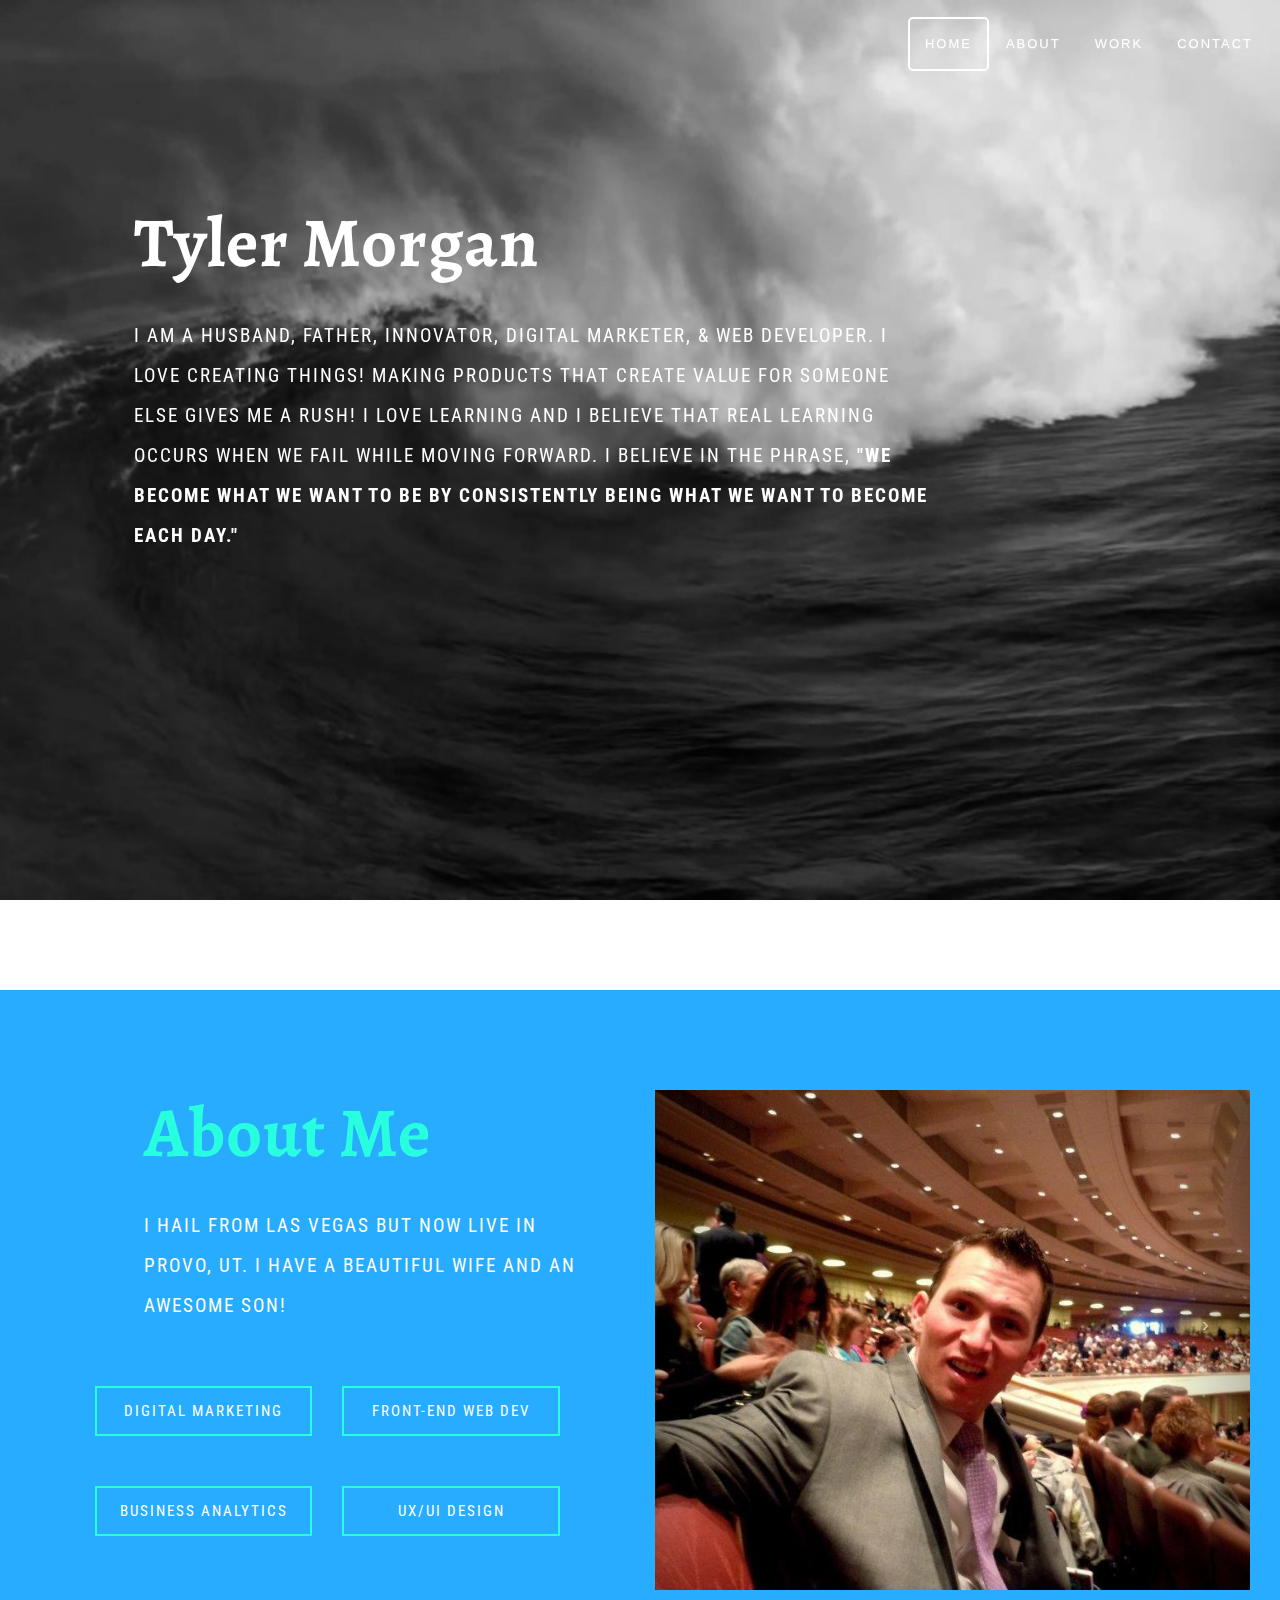
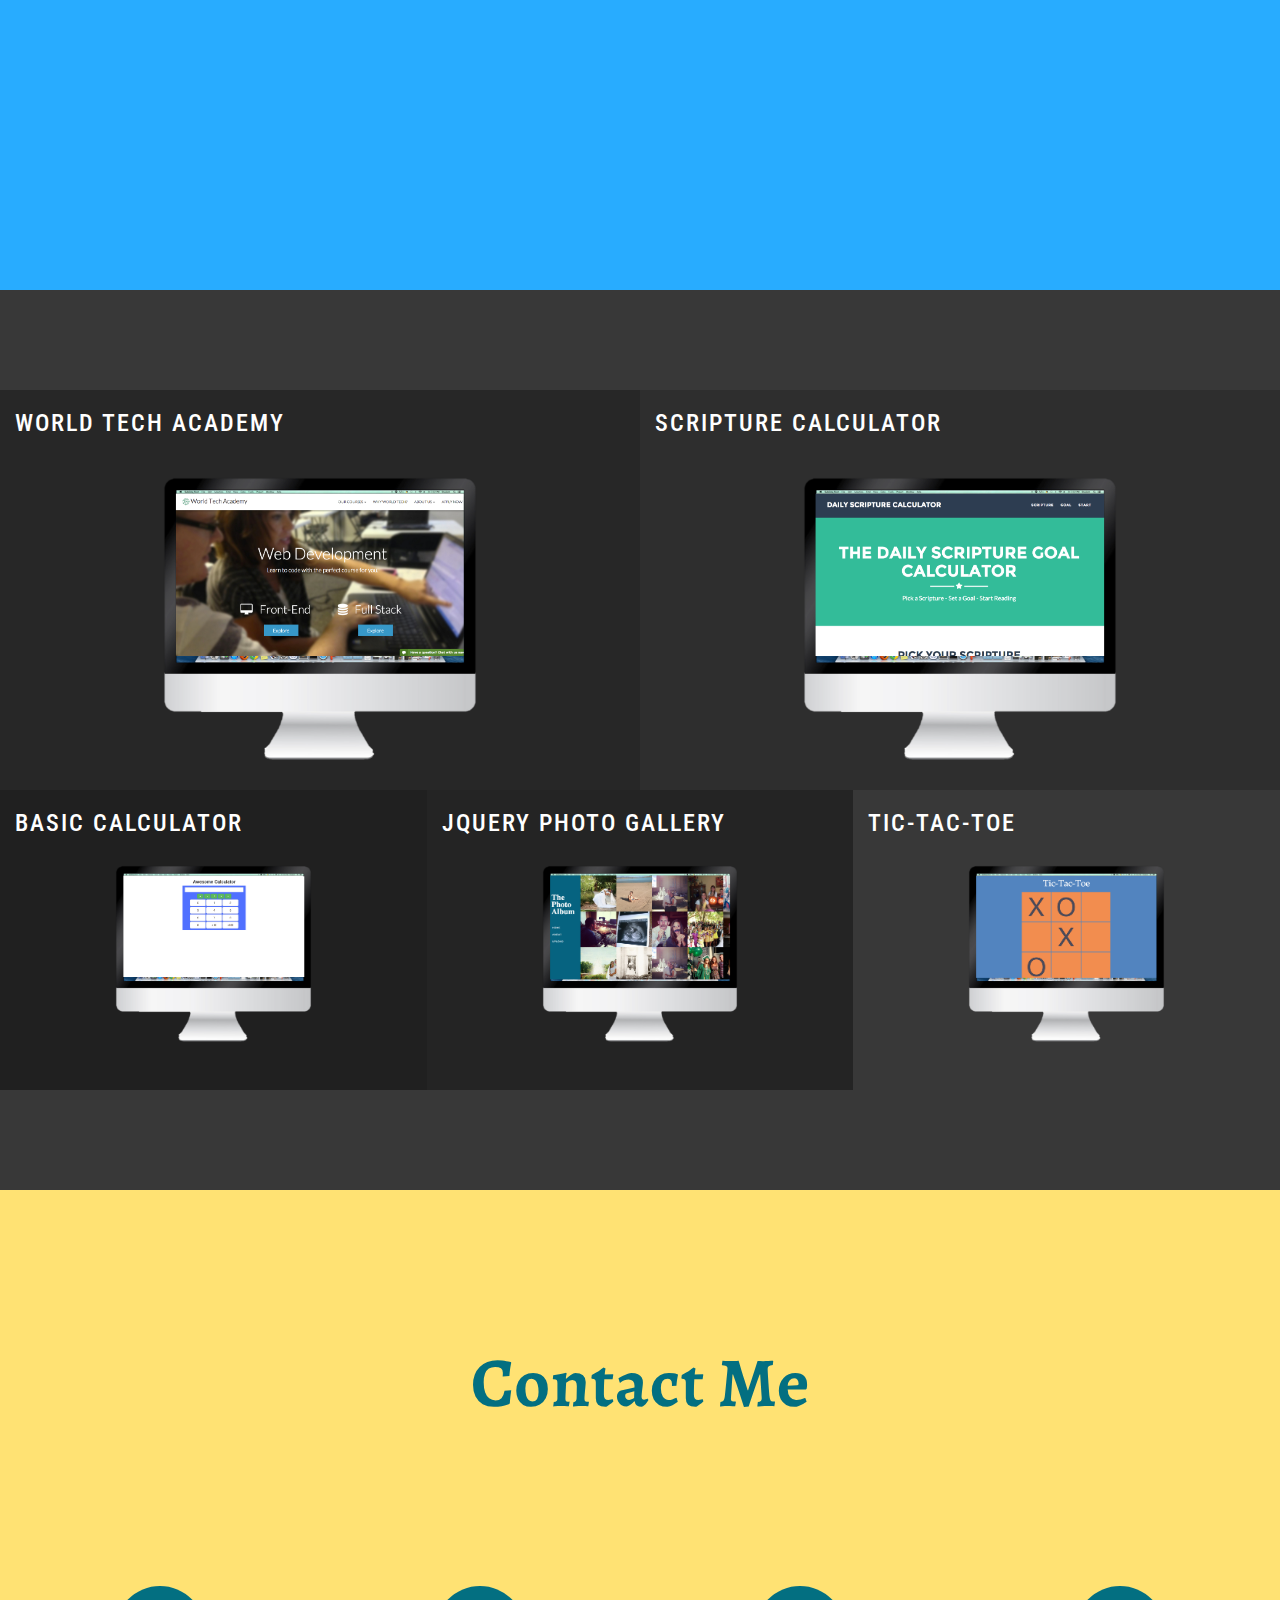
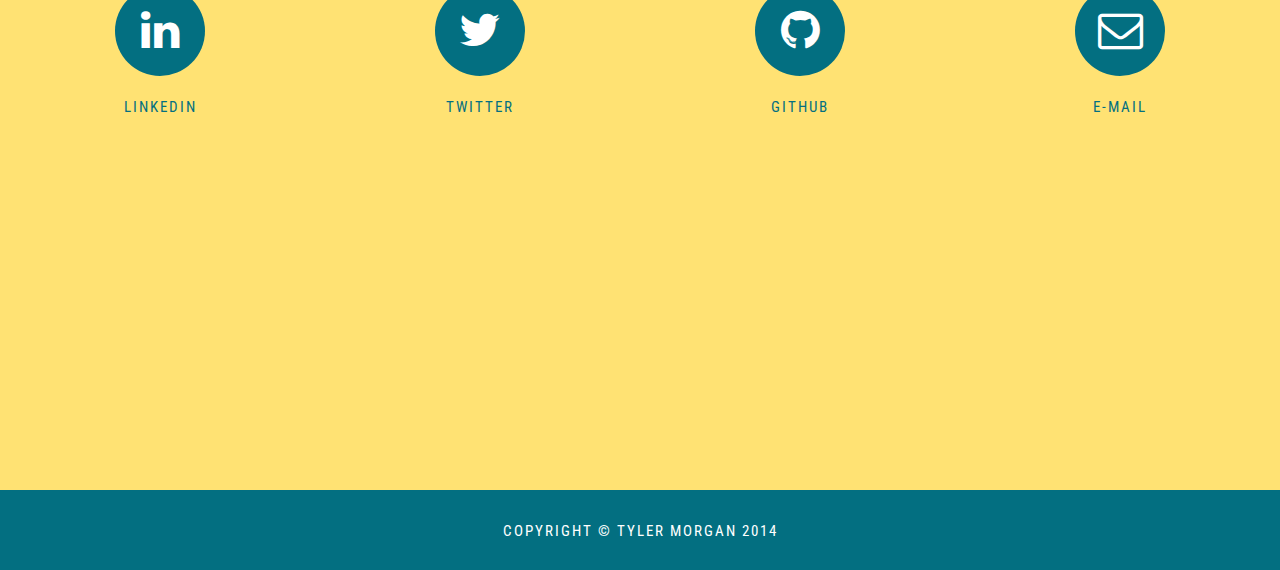
==== commit 3bb1c61f: "add new projects and update email address" ====
--- a/index.html
+++ b/index.html
@@ -118,7 +118,7 @@
 				</div><!-- /.carousel -->
 
 			</div>
-	</div>
+	</div> 
 <!-- About End -->
 <!-- Work Begin -->
 	<div class="container-fluid" id="workSection">
@@ -143,19 +143,25 @@
 
 			<div>
 				<div class="site-example3 site-font col-md-4 col-sm-4">
-					<h3>Coming Soon</h3>
-					<img class="col-md-8 col-md-offset-2 col-sm-8 col-sm-offset-2 col-xs-8 col-xs-offset-2 text-center siteImg" src="assets/comingSoon.png" alt="" />
-				      <span class="little-site-text-content"><span>Take a chill pill</span></span>
+					<h3>Basic Calculator</h3>
+					<img class="col-md-8 col-md-offset-2 col-sm-8 col-sm-offset-2 col-xs-8 col-xs-offset-2 text-center siteImg" src="assets/calculator.png" alt="Calculator" />
+				      <span class="little-site-text-content"><span>Check it out<a target="_blank" href="calculator"><div class="site-link-position col-md-4 col-md-offset-4 col-sm-4 col-sm-offset-4 col-xs-4 col-xs-offset-4">
+							<span class="col-md-8 col-md-offset-2 col-sm-10 col-sm-offset-1 col-xs-10 col-xs-offset-1 site-link">Here</span>
+						</div></a></span></span>
 				</div>
 				<div class="site-example4 site-font col-md-4 col-sm-4">
-					<h3>Coming Soon</h3>
-					<img class="col-md-8 col-md-offset-2 col-sm-8 col-sm-offset-2 col-xs-8 col-xs-offset-2 text-center siteImg" src="assets/comingSoon.png" alt="" />
-				      <span class="little-site-text-content"><span>I still have to</span></span>
+					<h3>jQuery Photo Gallery</h3>
+					<img class="col-md-8 col-md-offset-2 col-sm-8 col-sm-offset-2 col-xs-8 col-xs-offset-2 text-center siteImg" src="assets/photo-gallery.png" alt="Photo Gallery" />
+				      <span class="little-site-text-content"><span>Check it out<a target="_blank" href="photo-gallery"><div class="site-link-position col-md-4 col-md-offset-4 col-sm-4 col-sm-offset-4 col-xs-4 col-xs-offset-4">
+							<span class="col-md-8 col-md-offset-2 col-sm-10 col-sm-offset-1 col-xs-10 col-xs-offset-1 site-link">Here</span>
+						</div></a></span></span>
 				</div>
 				<div class="site-example5 site-font col-md-4 col-sm-4">
-					<h3>Coming Soon</h3>
-					<img class="col-md-8 col-md-offset-2 col-sm-8 col-sm-offset-2 col-xs-8 col-xs-offset-2 text-center siteImg" src="assets/comingSoon.png" alt="" />
-				      <span class="little-site-text-content"><span>make some sites!</span></span>
+					<h3>Tic-Tac-Toe</h3>
+					<img class="col-md-8 col-md-offset-2 col-sm-8 col-sm-offset-2 col-xs-8 col-xs-offset-2 text-center siteImg" src="assets/tic-tac-toe.png" alt="Tic-Tac-Toe" />
+				      <span class="little-site-text-content"><span>Play it<a target="_blank" href="tic-tac-toe"><div class="site-link-position col-md-4 col-md-offset-4 col-sm-4 col-sm-offset-4 col-xs-4 col-xs-offset-4">
+							<span class="col-md-8 col-md-offset-2 col-sm-10 col-sm-offset-1 col-xs-10 col-xs-offset-1 site-link">Here</span>
+						</div></a></span></span>
 				</div>
 			</div>
 		</div>
@@ -182,7 +188,7 @@
 	        		</i>
 	        		<p class="below-icon-p">Github</p>
 	   			</a>
-	   			<a href="mailto:email@echoecho.com?subject=SweetWords" target="_blank" class="col-md-3 col-sm-3 col-xs-6 text-center">
+	   			<a href="mailto:mail@tyler-morgan.me?subject=SweetWords" target="_blank" class="col-md-3 col-sm-3 col-xs-6 text-center">
 	        		<i class="hovicon effect-1 sub-a"><b class="fa fa-envelope-o"></b>
 	        		</i>
 	        		<p class="below-icon-p">E-Mail</p>
--- a/css/index.css
+++ b/css/index.css
@@ -124,6 +124,7 @@
 body { background: url(ocean.jpg) #000 no-repeat center center fixed; }
 #bgvid { display: none; }
 }
+
 
 .positionC {
 	padding-top: 220px;
